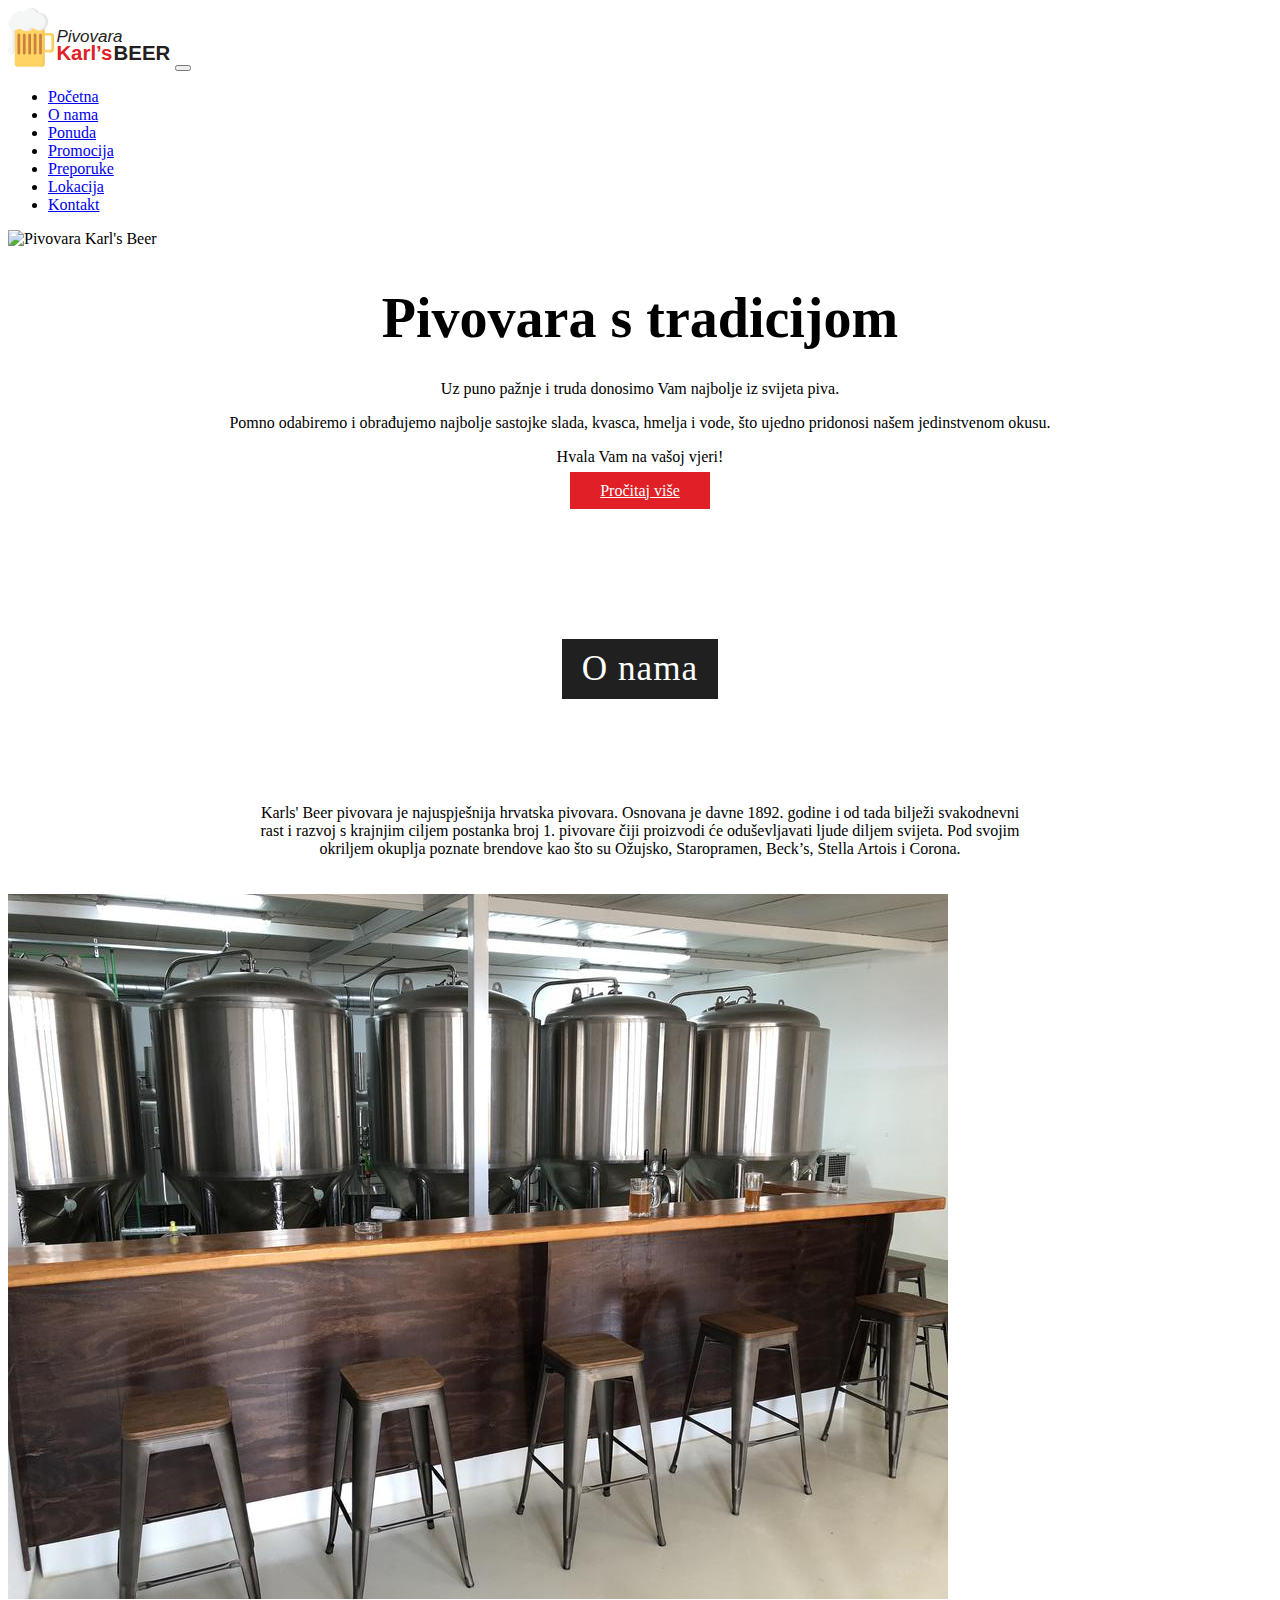
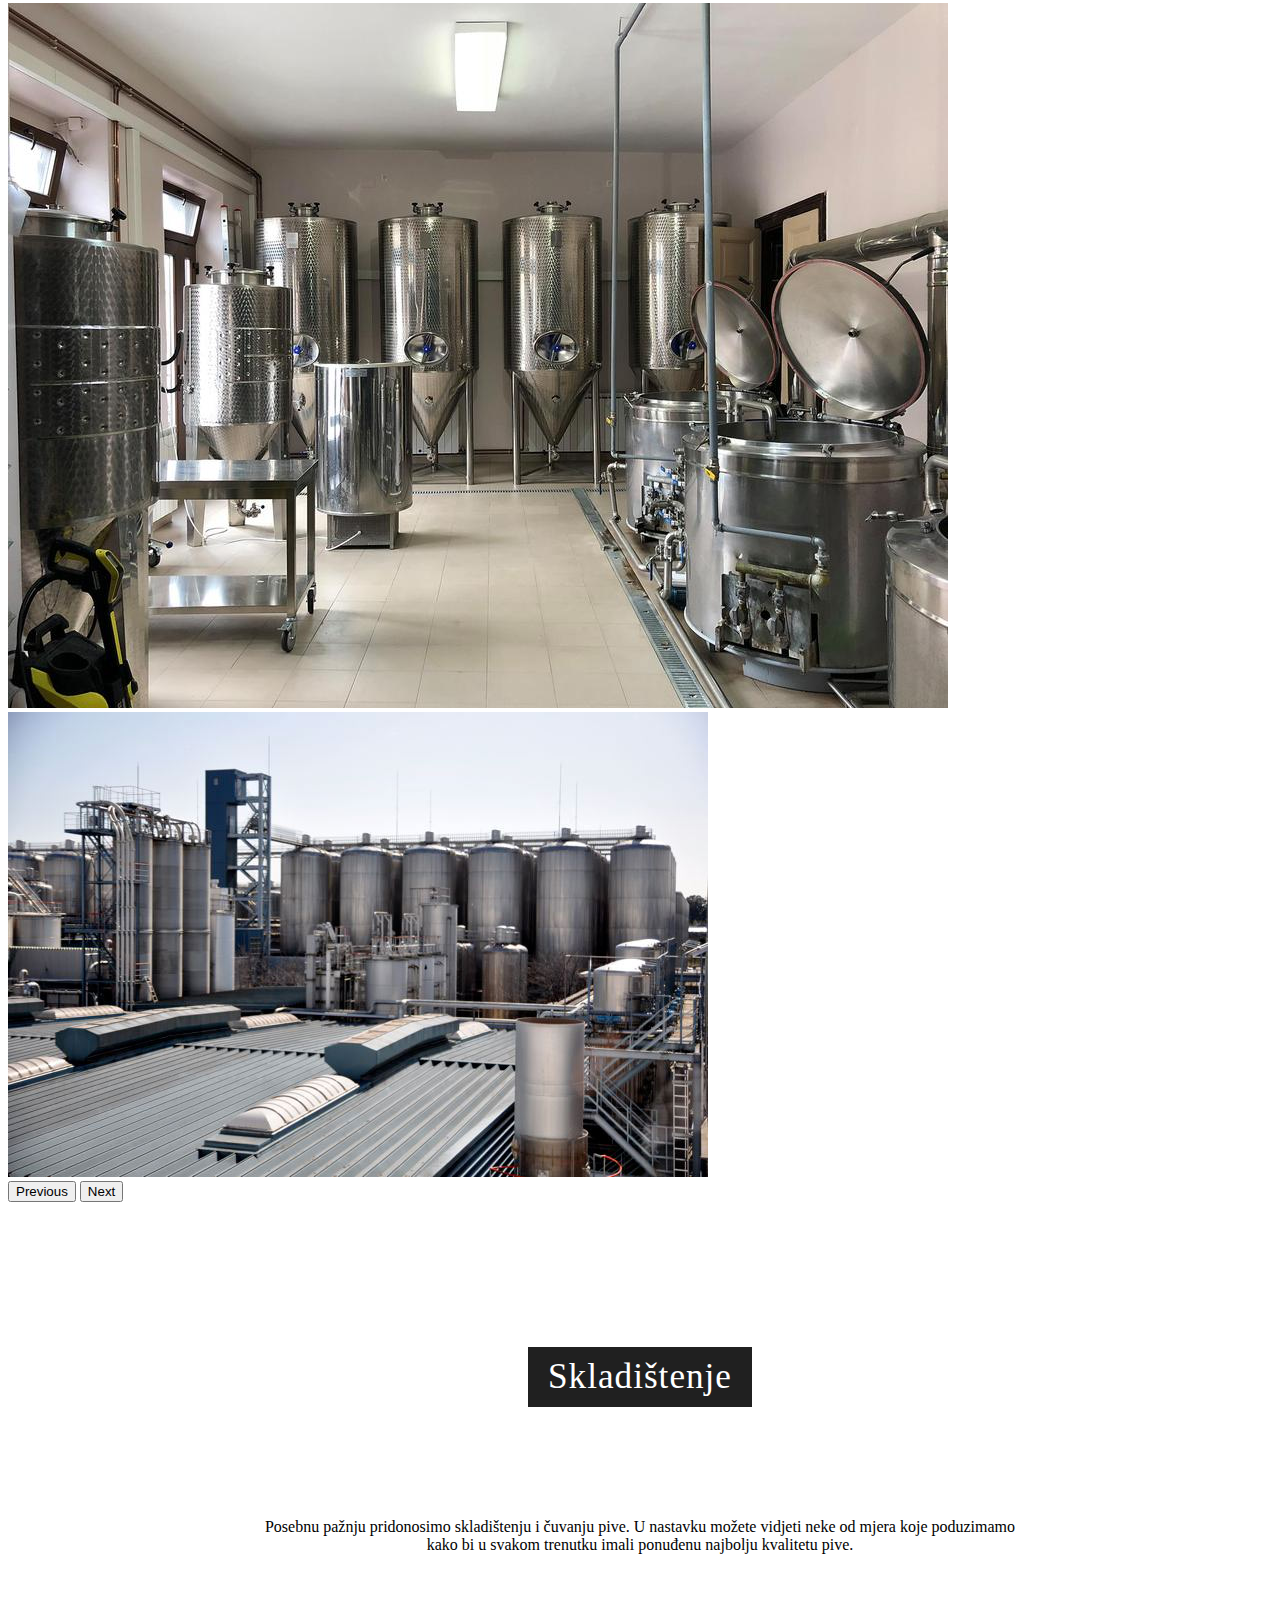
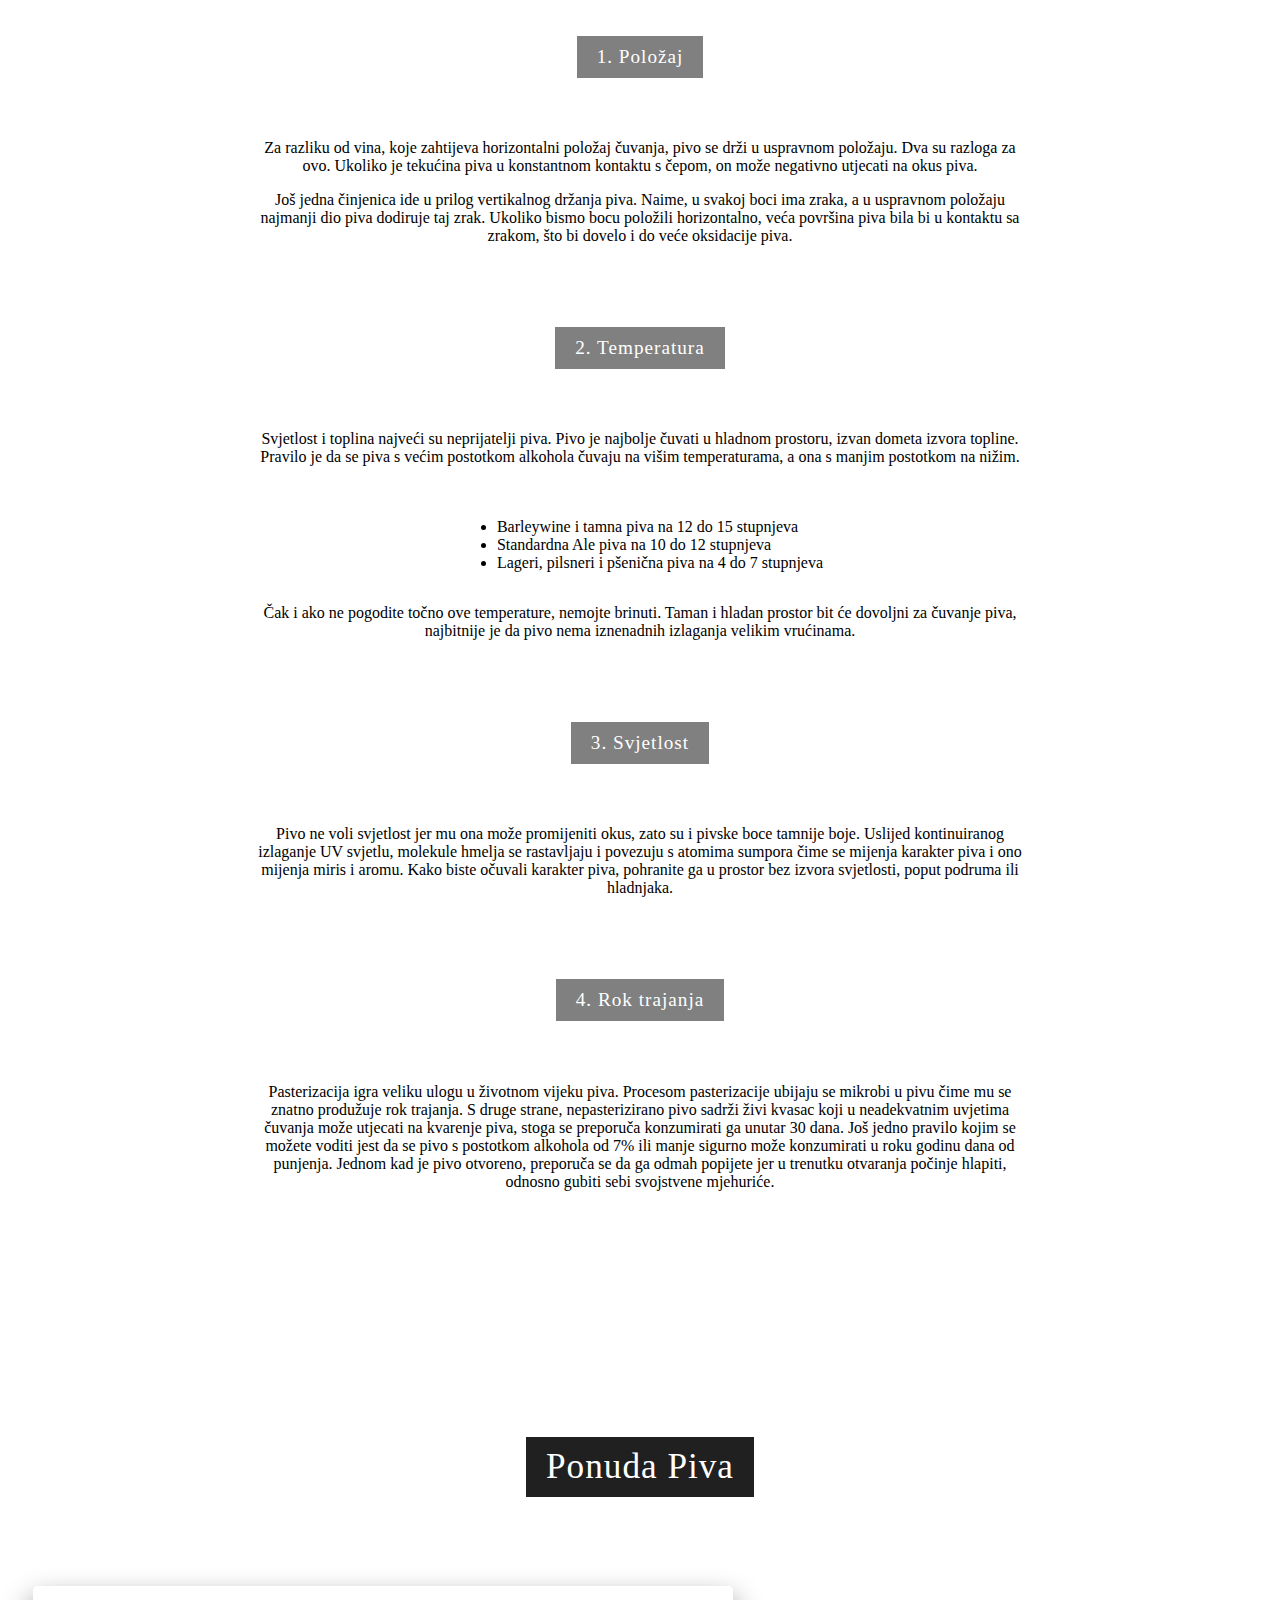
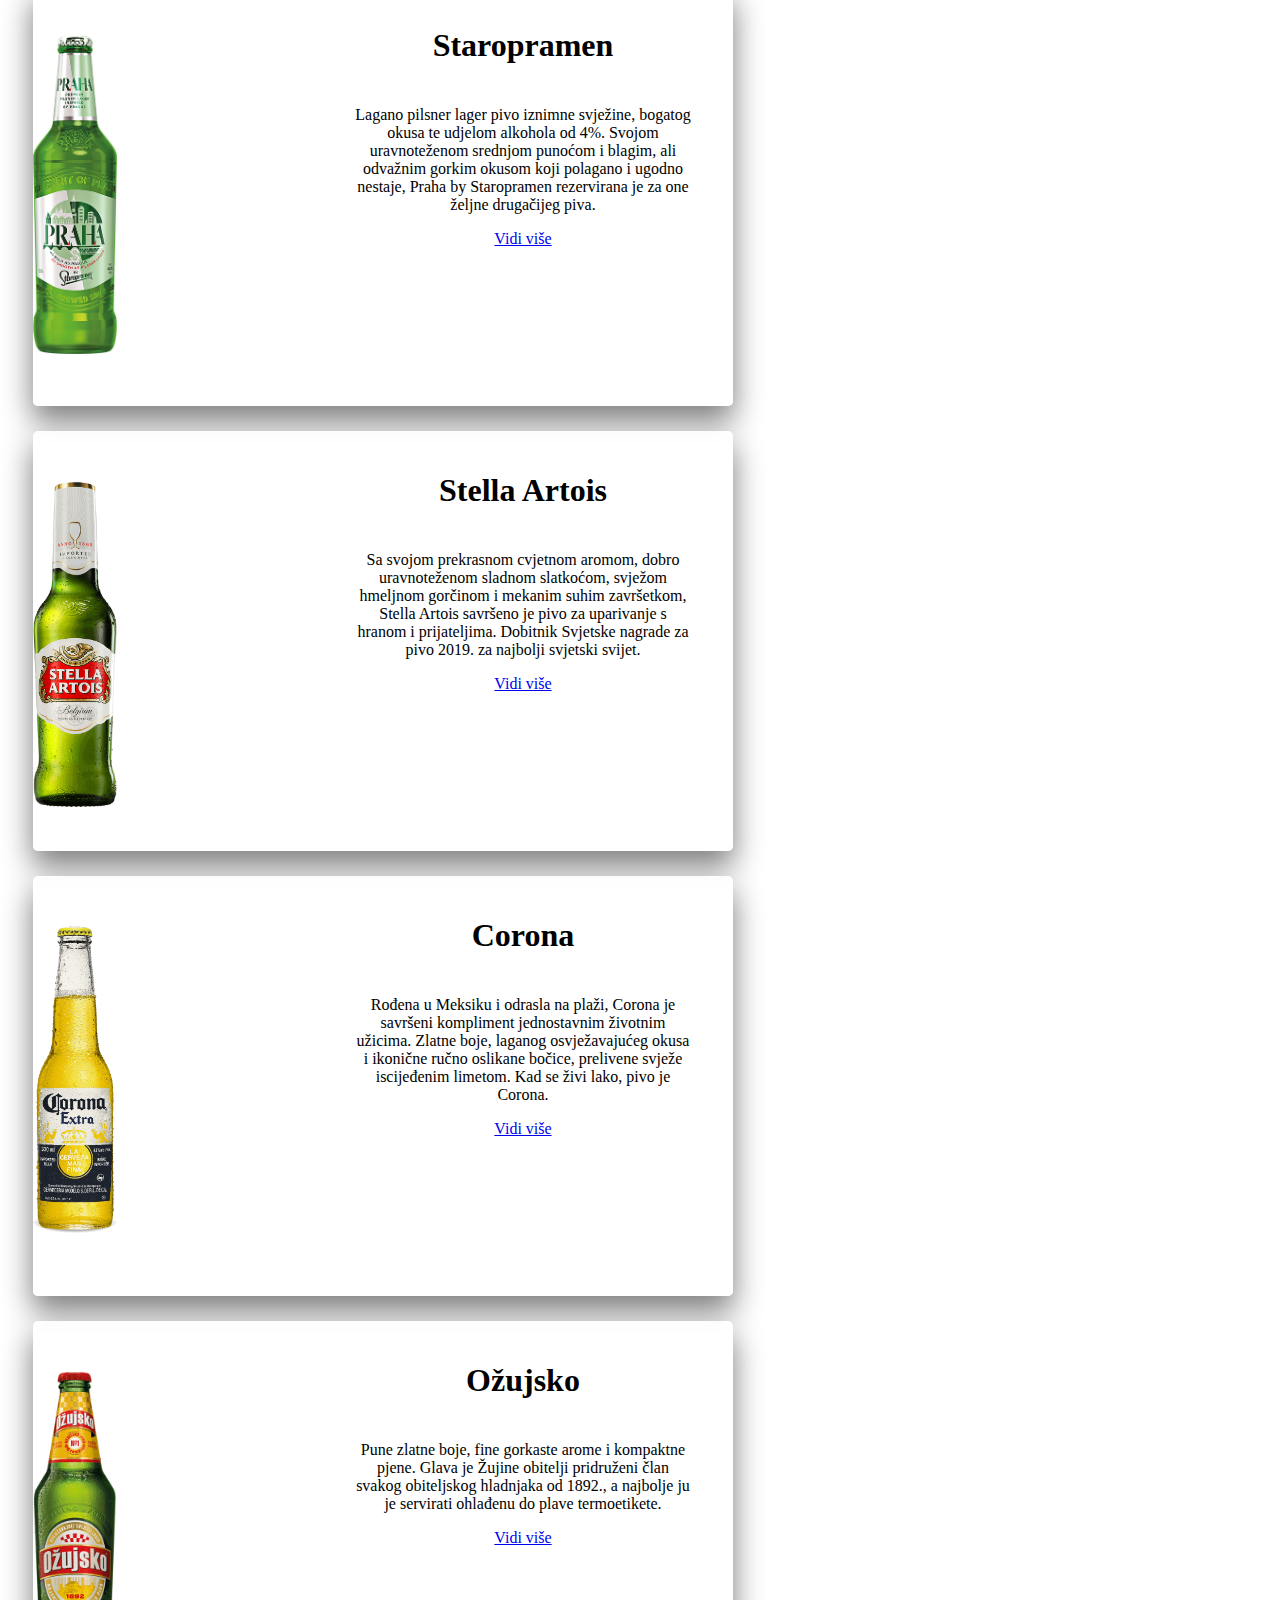
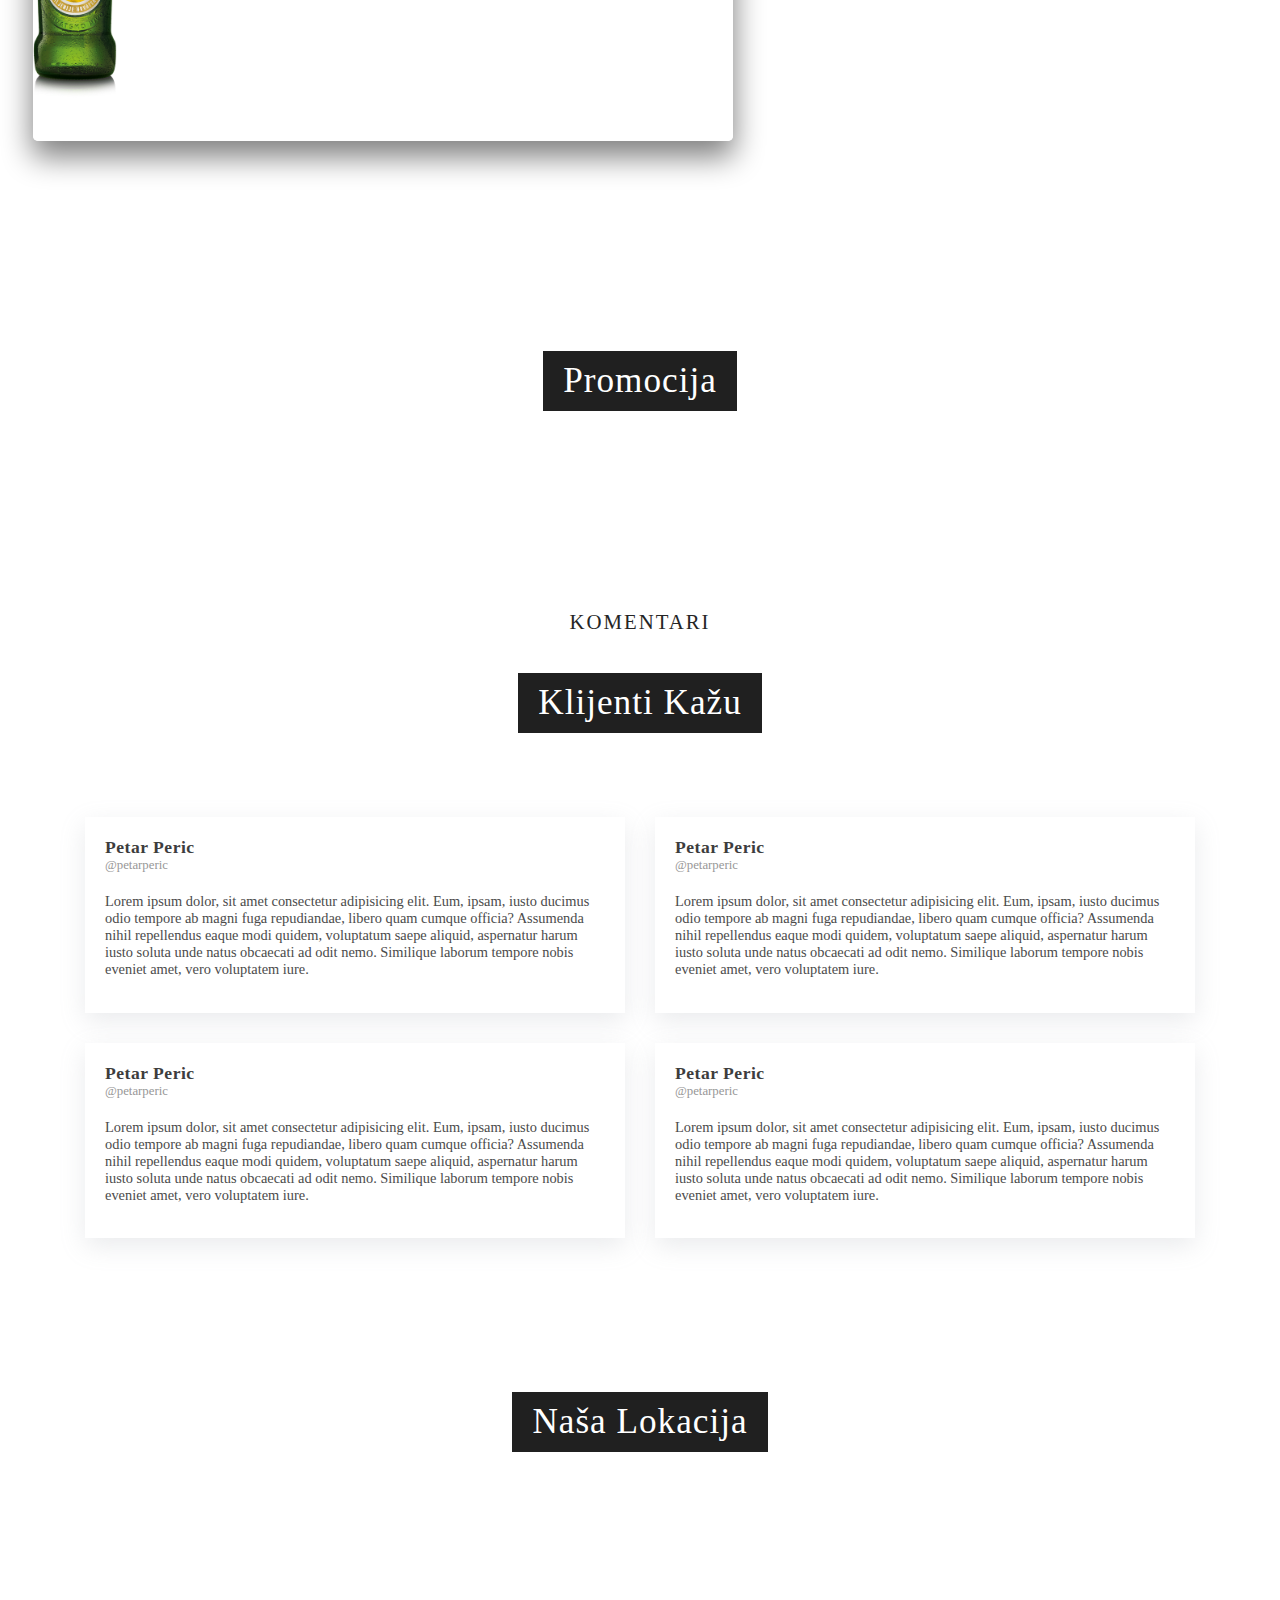
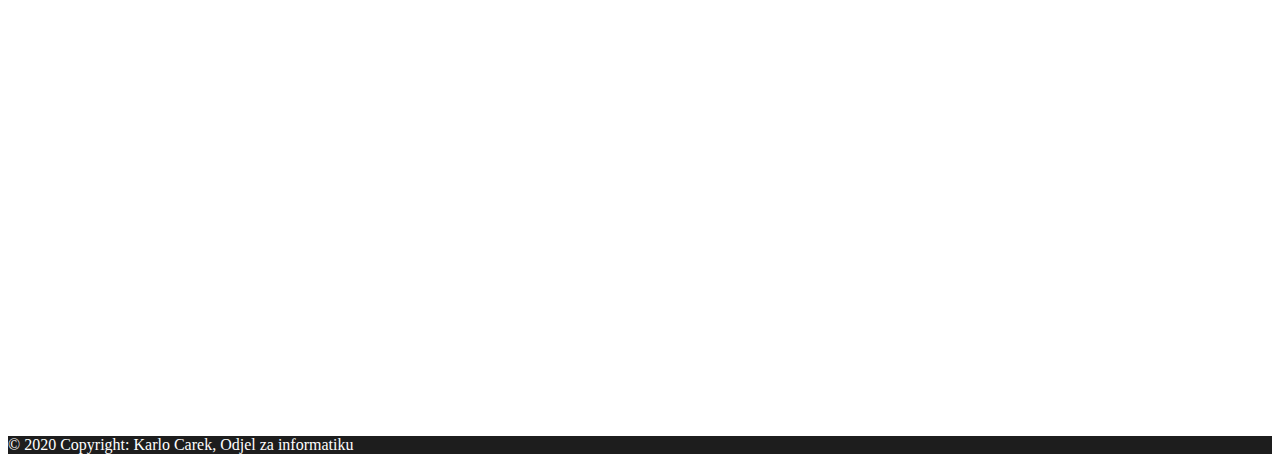
==== index.html @ e1d8498d "first commit" ====
<!DOCTYPE html>
<html lang="en">
<head>
  <meta charset="UTF-8">
  <meta http-equiv="X-UA-Compatible" content="IE=edge">
  <meta name="viewport" content="width=device-width, initial-scale=1.0">
  <title>Karl's Beer</title>
  <link rel="shortcut icon" type="image/x-icon" href="./img/pintOfBeer.ico" />
  <link href="https://cdn.jsdelivr.net/npm/bootstrap@5.0.2/dist/css/bootstrap.min.css" rel="stylesheet" integrity="sha384-EVSTQN3/azprG1Anm3QDgpJLIm9Nao0Yz1ztcQTwFspd3yD65VohhpuuCOmLASjC" crossorigin="anonymous">
  <link rel="stylesheet" href="./css/style.css">
  <link rel="stylesheet" href="https://pro.fontawesome.com/releases/v5.10.0/css/all.css" integrity="sha384-AYmEC3Yw5cVb3ZcuHtOA93w35dYTsvhLPVnYs9eStHfGJvOvKxVfELGroGkvsg+p" crossorigin="anonymous"/>
</head>
<body>
  <!-- Navigacija -->
  <nav class="navbar sticky-top navbar-expand-lg navbar-light bg-light">
    <div class="container-fluid">
      <a class="navbar-brand" href="./index.html"><img src="./img/logo.svg" alt="Logo od Pivovare Karl's Beer"></a>
      <button class="navbar-toggler" type="button" data-bs-toggle="collapse" data-bs-target="#navbarTogglerDemo02" aria-controls="navbarTogglerDemo02" aria-expanded="false" aria-label="Toggle navigation">
        <span class="navbar-toggler-icon"></span>
      </button>
      <div class="collapse navbar-collapse" id="navbarTogglerDemo02">
        <ul class="navbar-nav ms-auto mb-2 mb-lg-0">
          <li class="nav-item">
            <a class="nav-link active" aria-current="page" href="./index.html">Početna</a>
          </li>
          <li class="nav-item">
            <a class="nav-link" href="#o-nama">O nama</a>
          </li>
          <li class="nav-item">
            <a class="nav-link" href="#ponuda" tabindex="-1" aria-disabled="true">Ponuda</a>
          </li>
          <li class="nav-item">
            <a class="nav-link" href="#promocija" tabindex="-1" aria-disabled="true">Promocija</a>
          </li>
          <li class="nav-item">
            <a class="nav-link" href="#testimonials" tabindex="-1" aria-disabled="true">Preporuke</a>
          </li>
          <li class="nav-item">
            <a class="nav-link" href="#lokacija" tabindex="-1" aria-disabled="true">Lokacija</a>
          </li>
          <li class="nav-item">
            <a class="nav-link" href="./kontakt.html" tabindex="-1" aria-disabled="true">Kontakt</a>
          </li>
        </ul>
      </div>
    </div>
  </nav>

  <!-- Uvod -->
  <section id="uvod">
    <div class="img-class">
      <img src="./img/ccbkegs.png" alt="Pivovara Karl's Beer">
    </div>
    <div class="text">
      <div class="d-flex flex-column justify-content-center align-items-center">
        <div class="text-opis">
          <h1>Pivovara s tradicijom</h1>
          <p>Uz puno pažnje i truda donosimo Vam najbolje iz svijeta piva.</p>
          <p>Pomno odabiremo i obrađujemo najbolje sastojke slada, kvasca, hmelja i vode, što ujedno pridonosi našem jedinstvenom okusu.</p>
          <p>Hvala Vam na vašoj vjeri!</p>
        </div>
        <a class="btn" href="#o-nama">Pročitaj više</a>
      </div>
    </div>
  </section>

  <!-- O nama -->
  <section id="o-nama" class="container-fluid">
    <div class="heading">
      <h2>O nama</h2>
    </div>
    <div class="description">
      <p>Karls' Beer pivovara je najuspješnija hrvatska pivovara. Osnovana je davne 1892. godine i od tada bilježi svakodnevni rast i razvoj s krajnjim ciljem postanka broj 1. pivovare čiji proizvodi će oduševljavati ljude diljem svijeta. Pod svojim okriljem okuplja poznate brendove kao što su Ožujsko, Staropramen, Beck’s, Stella Artois i Corona.</p>
    </div>
  </section>
  <section class="container-fluid d-flex justify-content-center">
    <div id="carouselExampleControls" class="carousel slide" data-bs-ride="carousel">
      <div class="carousel-inner">
        <div class="carousel-item active">
          <img src="./img/slika1.jpeg" class="d-block w-100" alt="...">
        </div>
        <div class="carousel-item">
          <img src="./img/slika2.jpeg" class="d-block w-100" alt="...">
        </div>
        <div class="carousel-item">
          <img src="./img/slika3.jpg" class="d-block w-100" alt="...">
        </div>
      </div>
      <button class="carousel-control-prev" type="button" data-bs-target="#carouselExampleControls" data-bs-slide="prev">
        <span class="carousel-control-prev-icon" aria-hidden="true"></span>
        <span class="visually-hidden">Previous</span>
      </button>
      <button class="carousel-control-next" type="button" data-bs-target="#carouselExampleControls" data-bs-slide="next">
        <span class="carousel-control-next-icon" aria-hidden="true"></span>
        <span class="visually-hidden">Next</span>
      </button>
    </div>
  </section>
  <section id="o-nama" class="container-fluid">
    <div class="heading">
      <h3>Skladištenje</h3>
    </div>
    <div class="description">
      <p>Posebnu pažnju pridonosimo skladištenju i čuvanju pive. U nastavku možete vidjeti neke od mjera koje poduzimamo kako bi u svakom trenutku imali ponuđenu najbolju kvalitetu pive.</p>
    </div>
    <div class="subheading">
      <h4>1. Položaj</h4>
    </div>
    <div class="description">
      <p>Za razliku od vina, koje zahtijeva horizontalni položaj čuvanja, pivo se drži u uspravnom položaju. Dva su razloga za ovo. Ukoliko je tekućina piva u konstantnom kontaktu s čepom, on može negativno utjecati na okus piva.</p>
      <p>Još jedna činjenica ide u prilog vertikalnog držanja piva. Naime, u svakoj boci ima zraka, a u uspravnom položaju najmanji dio piva dodiruje taj zrak. Ukoliko bismo bocu položili horizontalno, veća površina piva bila bi u kontaktu sa zrakom, što bi dovelo i do veće oksidacije piva.</p>
    </div>
    <div class="subheading">
      <h4>2. Temperatura</h4>
    </div>
    <div class="description">
      <p>Svjetlost i toplina najveći su neprijatelji piva. Pivo je najbolje čuvati u hladnom prostoru, izvan dometa izvora topline. Pravilo je da se piva s većim postotkom alkohola čuvaju na višim temperaturama, a ona s manjim postotkom na nižim.</p>
    </div>
      <ul>
        <li>Barleywine i tamna piva na 12 do 15 stupnjeva</li>
        <li>Standardna Ale piva na 10 do 12 stupnjeva</li>
        <li>Lageri, pilsneri i pšenična piva na 4 do 7 stupnjeva</li>
      </ul>
      <div class="description">
        <p>Čak i ako ne pogodite točno ove temperature, nemojte brinuti. Taman i hladan prostor bit će dovoljni za čuvanje piva, najbitnije je da pivo nema iznenadnih izlaganja velikim vrućinama.</p>
      </div>
      <div class="subheading">
      <h4>3. Svjetlost</h4>
    </div>
    <div class="description">
      <p>Pivo ne voli svjetlost jer mu ona može promijeniti okus, zato su i pivske boce tamnije boje. Uslijed kontinuiranog izlaganje UV svjetlu, molekule hmelja se rastavljaju i povezuju s atomima sumpora čime se mijenja karakter piva i ono mijenja miris i aromu. Kako biste očuvali karakter piva, pohranite ga u prostor bez izvora svjetlosti, poput podruma ili hladnjaka.</p>
    </div>
    <div class="subheading">
      <h4>4. Rok trajanja</h4>
    </div>
    <div class="description">
      <p>Pasterizacija igra veliku ulogu u životnom vijeku piva. Procesom pasterizacije ubijaju se mikrobi u pivu čime mu se znatno produžuje rok trajanja. S druge strane, nepasterizirano pivo sadrži živi kvasac koji u neadekvatnim uvjetima čuvanja može utjecati na kvarenje piva, stoga se preporuča konzumirati ga unutar 30 dana. Još jedno pravilo kojim se možete voditi jest da se pivo s postotkom alkohola od 7% ili manje sigurno može konzumirati u roku godinu dana od punjenja. Jednom kad je pivo otvoreno, preporuča se da ga odmah popijete jer u trenutku otvaranja počinje hlapiti, odnosno gubiti sebi svojstvene mjehuriće.</p>
    </div>
  </section>

  <!-- Ponuda -->
  <section id="ponuda" class="container-fluid">
    <div class="heading">
      <h2>Ponuda Piva</h2>
    </div>
    <div class="d-flex flex-wrap justify-content-center">
      <div class="container">
        <div class="wrapper">
          <div class="product-image d-flex justify-content-center align-items-center">
            <img src="./img/staropramen.png" class="card-img-top" alt="...">
          </div>
          <div class="product-details d-flex justify-content-center flex-column">
            <h1>Staropramen</h1>
            <p class="information">Lagano pilsner lager pivo iznimne svježine, bogatog okusa te udjelom alkohola od 4%. Svojom uravnoteženom srednjom punoćom i blagim, ali odvažnim gorkim okusom koji polagano i ugodno nestaje, Praha by Staropramen rezervirana je za one željne drugačijeg piva.</p>
            <div class="control">
              <a class="btn btn-primary" href="https://www.staropramen.com/hr/our-beer/praha" target="_new">Vidi više</a>
            </div> 
          </div>
        </div>
      </div>	
      <div class="container">
        <div class="wrapper">
          <div class="product-image d-flex justify-content-center align-items-center">
            <img src="./img/stella.png" class="card-img-top" alt="...">
          </div>
          <div class="product-details d-flex justify-content-center flex-column">
            <h1>Stella Artois</h1>
            <p class="information">Sa svojom prekrasnom cvjetnom aromom, dobro uravnoteženom sladnom slatkoćom, svježom hmeljnom gorčinom i mekanim suhim završetkom, Stella Artois savršeno je pivo za uparivanje s hranom i prijateljima. Dobitnik Svjetske nagrade za pivo 2019. za najbolji svjetski svijet.</p>
            <div class="control">
              <a class="btn btn-primary" href="https://www.stellaartois.com/en_us/beers/stella-artois-lager.html" target="_new">Vidi više</a>
            </div> 
          </div>
        </div>
      </div>	
      <div class="container">
        <div class="wrapper">
          <div class="product-image d-flex justify-content-center align-items-center">
            <img src="./img/corona.png" class="card-img-top" alt="...">
          </div>
          <div class="product-details d-flex justify-content-center flex-column">
            <h1>Corona</h1>
            <p class="information">Rođena u Meksiku i odrasla na plaži, Corona je savršeni kompliment jednostavnim životnim užicima. Zlatne boje, laganog osvježavajućeg okusa i ikonične ručno oslikane bočice, prelivene svježe iscijeđenim limetom. Kad se živi lako, pivo je Corona.</p>
            <div class="control">
              <a class="btn btn-primary" href="https://www.corona.com/en" target="_new">Vidi više</a>
            </div> 
          </div>
        </div>
      </div>	
      <div class="container">
        <div class="wrapper">
          <div class="product-image d-flex justify-content-center align-items-center">
            <img src="./img/ozujsko.png" class="card-img-top" alt="...">
          </div>
          <div class="product-details d-flex justify-content-center flex-column">
            <h1>Ožujsko</h1>
            <p class="information">Pune zlatne boje, fine gorkaste arome i kompaktne pjene. Glava je Žujine obitelji pridruženi član svakog obiteljskog hladnjaka od 1892., a najbolje ju je servirati ohlađenu do plave termoetikete.</p>
            <div class="control">
              <a class="btn btn-primary" href="https://www.ozujsko.com/o-zuji/ozujsko-pivo/obitelj/" target="_new">Vidi više</a>
            </div> 
          </div>
        </div>
      </div>
    </div>
  </section>

  <section id="promocija">
    <div class="heading">
      <h2>Promocija</h2>
    </div>
  </section>

  <section id="testimonials">
    <div class="testimonial-heading">
      <span>Komentari</span>
      <h2>Klijenti Kažu</h2>
    </div>
    <div class="testimonial-box-container">
      <div class="testimonial-box">
        <div class="box-top">
          <div class="profile">
            <div class="name-user">
              <strong>Petar Peric</strong>
              <span>@petarperic</span>
            </div>
          </div>
          <div class="reviews">
            <i class="fas fa-star"></i>
            <i class="fas fa-star"></i>
            <i class="fas fa-star"></i>
            <i class="fas fa-star"></i>
            <i class="far fa-star"></i>
          </div>
        </div>
        <div class="client-comment">
          <p>Lorem ipsum dolor, sit amet consectetur adipisicing elit. Eum, ipsam, iusto ducimus odio tempore ab magni fuga repudiandae, libero quam cumque officia? Assumenda nihil repellendus eaque modi quidem, voluptatum saepe aliquid, aspernatur harum iusto soluta unde natus obcaecati ad odit nemo. Similique laborum tempore nobis eveniet amet, vero voluptatem iure.</p>
        </div>
      </div>
      <div class="testimonial-box">
        <div class="box-top">
          <div class="profile">
            <div class="name-user">
              <strong>Petar Peric</strong>
              <span>@petarperic</span>
            </div>
          </div>
          <div class="reviews">
            <i class="fas fa-star"></i>
            <i class="fas fa-star"></i>
            <i class="fas fa-star"></i>
            <i class="fas fa-star"></i>
            <i class="far fa-star"></i>
          </div>
        </div>
        <div class="client-comment">
          <p>Lorem ipsum dolor, sit amet consectetur adipisicing elit. Eum, ipsam, iusto ducimus odio tempore ab magni fuga repudiandae, libero quam cumque officia? Assumenda nihil repellendus eaque modi quidem, voluptatum saepe aliquid, aspernatur harum iusto soluta unde natus obcaecati ad odit nemo. Similique laborum tempore nobis eveniet amet, vero voluptatem iure.</p>
        </div>
      </div>
      <div class="testimonial-box">
        <div class="box-top">
          <div class="profile">
            <div class="name-user">
              <strong>Petar Peric</strong>
              <span>@petarperic</span>
            </div>
          </div>
          <div class="reviews">
            <i class="fas fa-star"></i>
            <i class="fas fa-star"></i>
            <i class="fas fa-star"></i>
            <i class="fas fa-star"></i>
            <i class="far fa-star"></i>
          </div>
        </div>
        <div class="client-comment">
          <p>Lorem ipsum dolor, sit amet consectetur adipisicing elit. Eum, ipsam, iusto ducimus odio tempore ab magni fuga repudiandae, libero quam cumque officia? Assumenda nihil repellendus eaque modi quidem, voluptatum saepe aliquid, aspernatur harum iusto soluta unde natus obcaecati ad odit nemo. Similique laborum tempore nobis eveniet amet, vero voluptatem iure.</p>
        </div>
      </div>
      <div class="testimonial-box">
        <div class="box-top">
          <div class="profile">
            <div class="name-user">
              <strong>Petar Peric</strong>
              <span>@petarperic</span>
            </div>
          </div>
          <div class="reviews">
            <i class="fas fa-star"></i>
            <i class="fas fa-star"></i>
            <i class="fas fa-star"></i>
            <i class="fas fa-star"></i>
            <i class="far fa-star"></i>
          </div>
        </div>
        <div class="client-comment">
          <p>Lorem ipsum dolor, sit amet consectetur adipisicing elit. Eum, ipsam, iusto ducimus odio tempore ab magni fuga repudiandae, libero quam cumque officia? Assumenda nihil repellendus eaque modi quidem, voluptatum saepe aliquid, aspernatur harum iusto soluta unde natus obcaecati ad odit nemo. Similique laborum tempore nobis eveniet amet, vero voluptatem iure.</p>
        </div>
      </div>
    </div>
    </div>
  </section>

  <!-- Lokacija -->
  <section id="lokacija" class="container-fluid">
    <div class="heading">
      <h2>Naša Lokacija</h2>
    </div>   
    <div class="row">
      <iframe src="https://www.google.com/maps/embed?pb=!1m18!1m12!1m3!1d2804.850237633451!2d14.4699966163392!3d45.33164657909976!2m3!1f0!2f0!3f0!3m2!1i1024!2i768!4f13.1!3m3!1m2!1s0x4764a1af00e353d5%3A0xd62b8a271d984a13!2sKa%C4%8Djak%2C%2051000%2C%20Rijeka!5e0!3m2!1shr!2shr!4v1624707055874!5m2!1shr!2shr" width="600" height="450" style="border:0;" allowfullscreen="" loading="lazy"></iframe>
    </div>
  </section>

  <!-- Footer -->
  <footer id="footer" class="text-center text-lg-start">
    <div class="text-center p-3" style="background-color: rgba(0, 0, 0, 0.2);">
      &#169 2020 Copyright:
      Karlo Carek, Odjel za informatiku
    </div>
  </footer>
  <script src="https://cdn.jsdelivr.net/npm/bootstrap@5.0.2/dist/js/bootstrap.bundle.min.js" integrity="sha384-MrcW6ZMFYlzcLA8Nl+NtUVF0sA7MsXsP1UyJoMp4YLEuNSfAP+JcXn/tWtIaxVXM" crossorigin="anonymous"></script>
</body>
</html>
---- css/style.css ----
html {
  scroll-behavior: smooth;
}

/* Navigacija */
.navbar-brand img {
  height: 60px;
}

/* Uvod */
.img-class img {
  width: 100%;
  height: 65vh;
}

.text {
  margin-top: 30px;
  text-align: center;
}

.text-opis h1 {
  margin-bottom: 30px;
  font-size: 3.5rem;
}

.text a {
  margin-top: 20px;
  padding: 10px 30px;
  background-color: #e01f26;
  color: #fff;
}

.text-opis {
  padding: 0 30px;
}

/* O nama */
#o-nama {
  display: flex;
  justify-content: center;
  align-items: center;
  flex-direction: column;
  width: 100%;
}

.heading {
  letter-spacing: 1px;
  margin: 100px 0 50px 0;
  padding: 10px 20px;
  display: flex;
  flex-direction: column;
  justify-content: center;
  align-items: center;
}

.heading h2, .heading h3 {
  font-size: 2.2rem;
  font-weight: 500;
  background-color: #202020;
  color: #fff;
  padding: 10px 20px;
}

.description {
  text-align: center;
  margin: 0 250px 20px 250px;
}

.carousel {
  width: 50%;
}

.carousel .carousel-item {
  height: 100%;
}

.subheading {
  letter-spacing: 1px;
  margin: 10px 0px;
  padding: 10px 20px;
  display: flex;
  flex-direction: column;
  justify-content: center;
  align-items: center;
}

.subheading h4 {
  font-size: 1.2rem;
  font-weight: 500;
  background-color: #808080;
  color: #fff;
  padding: 10px 20px;
}

/* Ponuda */
.container{
	box-shadow: 0 15px 30px 1px grey;
	background: rgba(255, 255, 255, 0.90);
	border-radius: 5px;
  width: 700px;
  height: 420px;
  margin: 25px 25px;
}

.wrapper {
  display: flex;
  justify-content: center;
  flex-wrap: wrap;
}

.product-details {
  height: 420px;
  width: 60%;
}

.product-image {
  width: 40%;
  height: 100%;
}

.product-details h1 {
  padding: 20px 0;
  text-align: center;
}

.product-details p {
  text-align: center;
  padding: 0 40px;
}

.product-details .control {
  text-align: center;
}

.product-image img {
  height: 40%;
  width: 30%;
  margin-top: 50px;
}

#ponuda h2 {
  margin-top: 100px;
}

/* Promocija */
#promocija h2 {
  margin-top: 100px;
}

/* Testimonials */
#testimonials {
  display: flex;
  justify-content: center;
  align-items: center;
  flex-direction: column;
  width: 100%;
}

.testimonial-heading {
  letter-spacing: 1px;
  margin: 100px 0 30px 0;
  padding: 10px 20px;
  display: flex;
  flex-direction: column;
  justify-content: center;
  align-items: center;
}

.testimonial-heading h2 {
  font-size: 2.2rem;
  font-weight: 500;
  background-color: #202020;
  color: #fff;
  padding: 10px 20px;
}

.testimonial-heading span {
  font-size: 1.3rem;
  color: #252525;
  margin-bottom: 10px;
  letter-spacing: 2px;
  text-transform: uppercase;
}

.testimonial-box-container {
  display: flex;
  justify-content: center;
  align-items: center;
  flex-wrap: wrap;
  width: 100%;
}

.testimonial-box {
  width: 500px;
  box-shadow: rgba(149, 157, 165, 0.2) 0px 8px 24px;
  background-color: #fff;
  padding: 20px;
  margin: 15px;
  cursor: pointer;
}

.profile {
   display: flex;
   align-items: center;
}

.name-user {
  display: flex;
  flex-direction: column;
}

.name-user strong {
  color: #3d3d3d;
  font-size: 1.1rem;
  letter-spacing: 0.5px;
}

.name-user span {
  color: #979797;
  font-size: 0.8rem;
}

.reviews {
  color: #f9d71c
}

.box-top {
  display: flex;
  justify-content: space-between;
  align-items: center;
  margin-bottom: 20px;
}

.client-comment p {
  font-size: 0.9rem;
  color: #4b4b4b;
}

.testimonial-box:hover {
  transform: translateY(-5px);
  transition: all ease 0.3s;
}

/* Lokacija */
#lokacija {
  display: flex;
  justify-content: center;
  align-items: center;
  flex-direction: column;
  width: 100%;
}

#lokacija .row {
  width: 80%;
  margin-bottom: 40px;
}

/* Kontakt */
#kontakt {
  display: flex;
  justify-content: center;
  align-items: center;
  flex-direction: column;
  width: 100%;
}
.form {
  display: flex;
  justify-content: center;
}
.form-row {
  margin-bottom: 20px;
}
/* Footer */
#footer {
  background-color: #252525;
  color: #fff;
}

@media(max-width: 1060px) {
  /* Uvod */
  .img-class img {
    height: 45vh;
  }

  .testimonial-box {
    width: 45%;
    padding: 10px;
  }

  /* Lokacija */
  #lokacija .row {
    width: 90%;
  }
}

@media(max-width: 790px) {
  .heading {
    margin: 50px 0 20px 0;
    padding: 10px 20px;
  }
  .heading h2, .heading h3 {
    font-size: 1.4rem;
    padding: 10px 20px;
  }
  .subheading {
    margin: 10px 0px;
    padding: 10px 10px;
  }
  .subheading h4 {
    font-size: 1rem;
    padding: 10px 20px;
  }

  /* Uvod */
  .img-class img {
    height: 45vh;
  }
  .text {
    margin-top: 30px;
    text-align: center;
  }
  .text-opis h1 {
    margin-bottom: 20px;
    font-size: 2.5rem;
  }
  .text a {
    margin-top: 20px;
    padding: 10px 30px;
  }
  .text-opis {
    padding: 0 15px;
  }

  /* O nama */
  .description {
    margin: 0 20px 20px 20px;
  }
  .carousel {
    width: 90%;
  }

  /* Ponuda */
  .container{
    width: 100%;
    height: 100%;
    margin: 30px 10px;
  }
  .product-details {
    height: 100%;
    width: 100%;
  }
  .product-image {
    width: 100%;
    height: 100%;
  }
  .product-details h1 {
    padding: 20px 0;
  }
  .product-details p {
    padding: 0 15px;
  }
  .product-image img {
    margin-top: 25px;
  }
  #ponuda h2 {
    margin-top: 100px;
  }
  .product-details .control {
    margin-bottom: 15px;
  }

  /* Preporuke */
  .testimonial-box {
    width: 100%;
  }
  .testimonial-heading h2 {
    font-size: 1.4rem;
  }

  /* Lokacija */
  #lokacija .row {
    width: 100%;
  }
}

@media(max-width: 390px) {
  .box-top {
    flex-wrap: wrap;
    margin-bottom: 10px;
  }

  .reviews {
    margin-top: 10px;
  }

  /* Uvod */
  .img-class img {
    height: 35vh;
  }
}
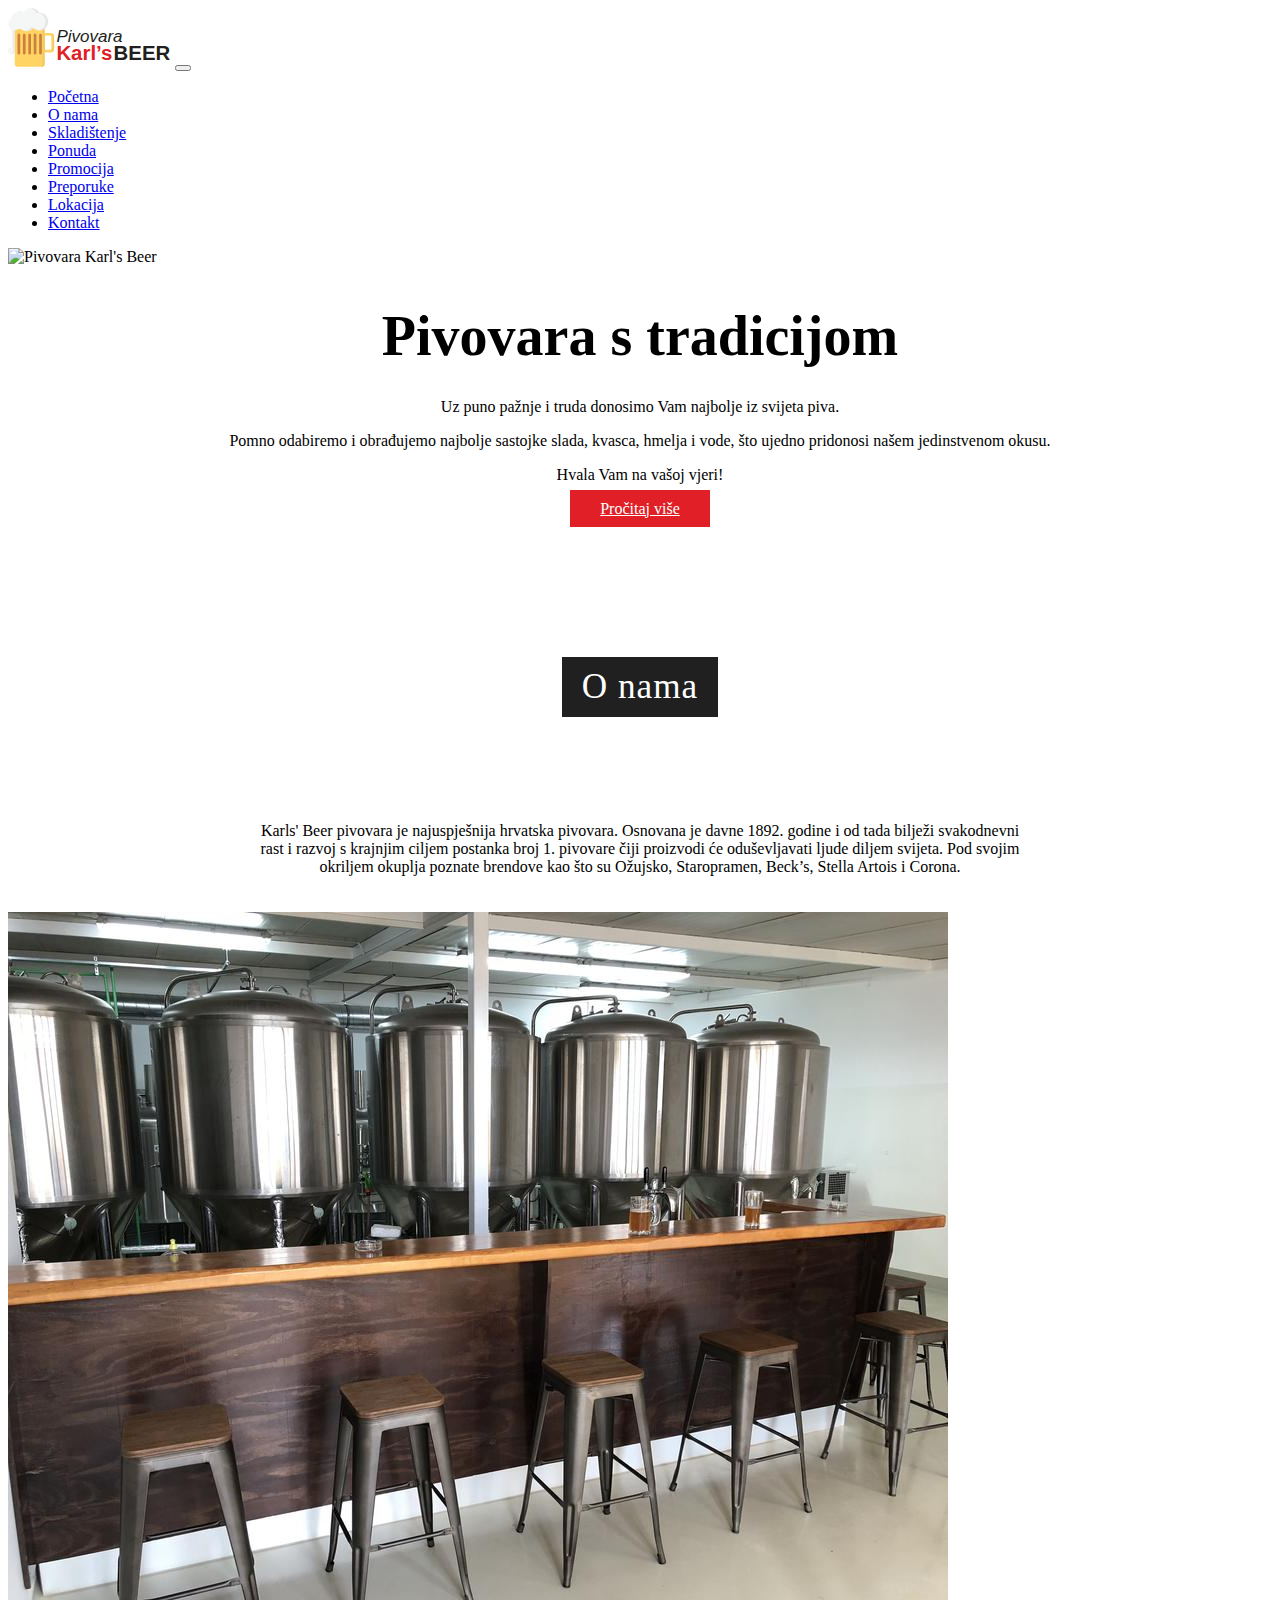
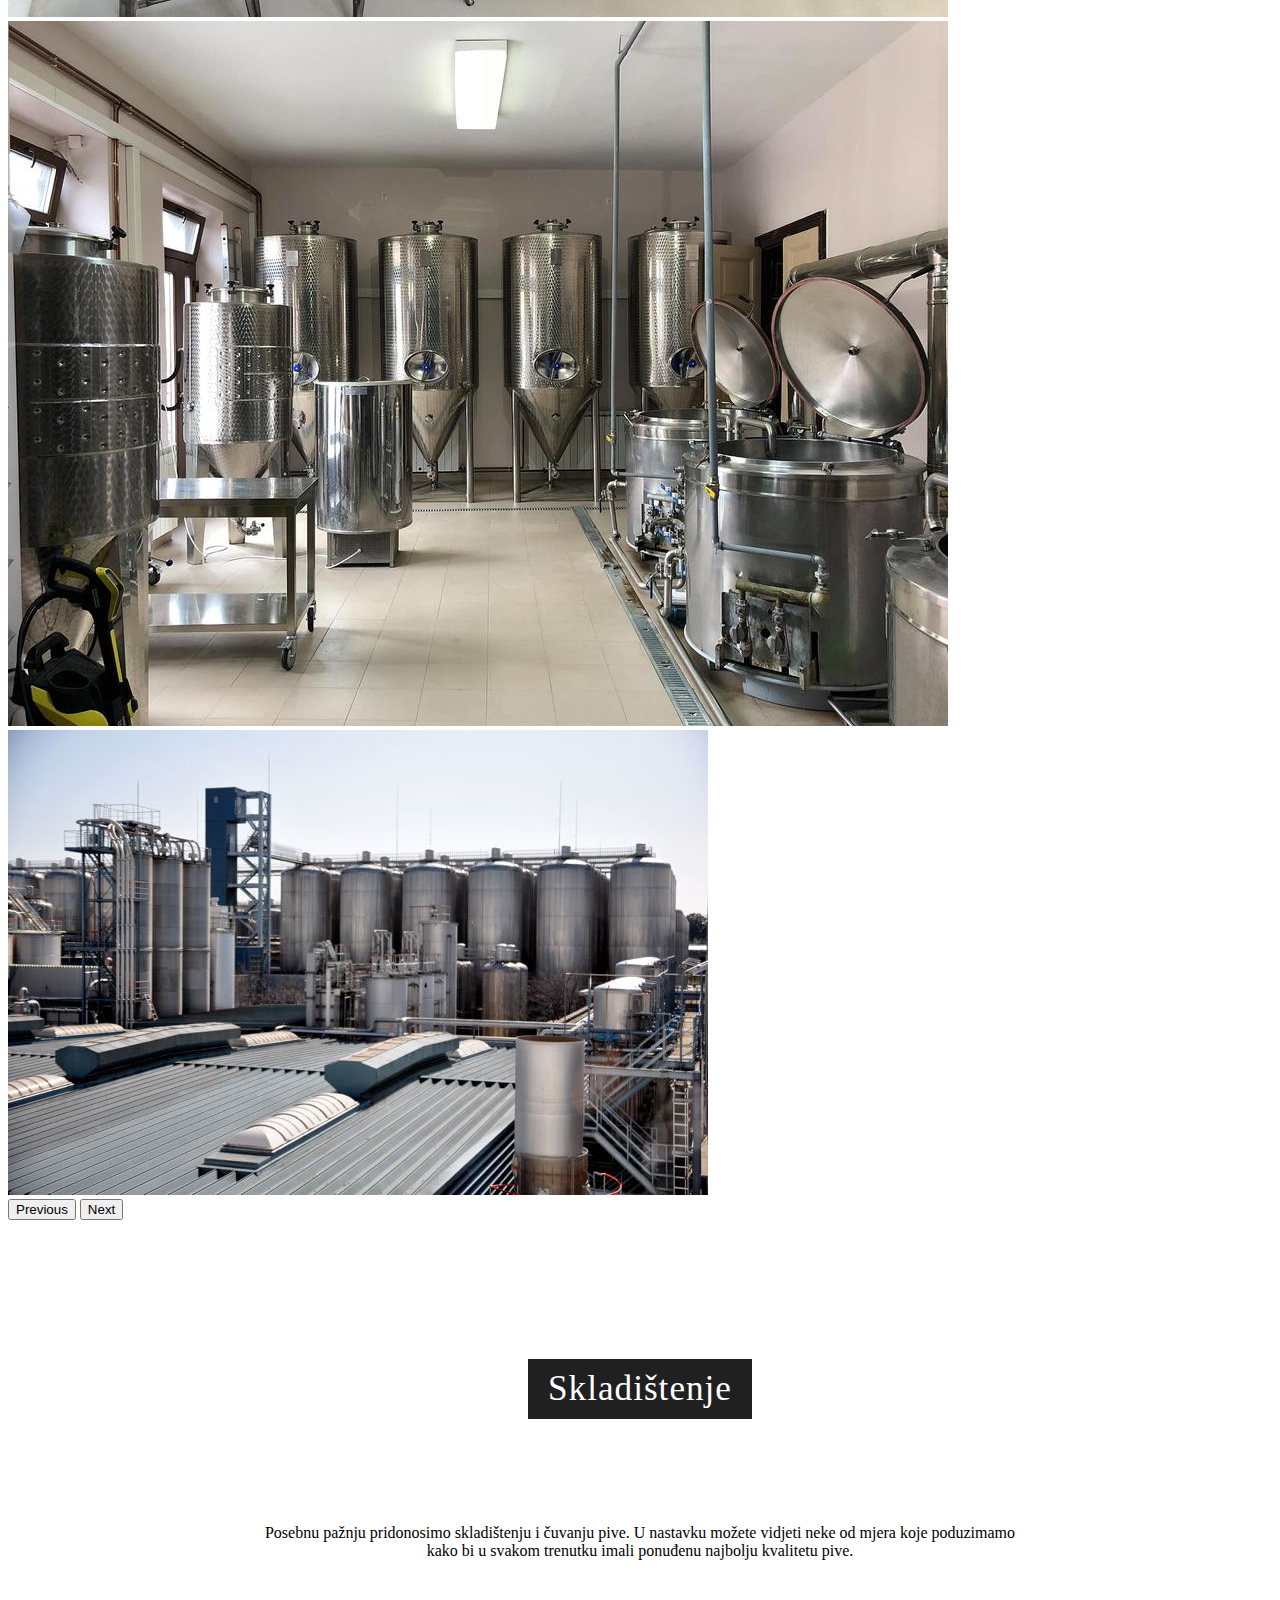
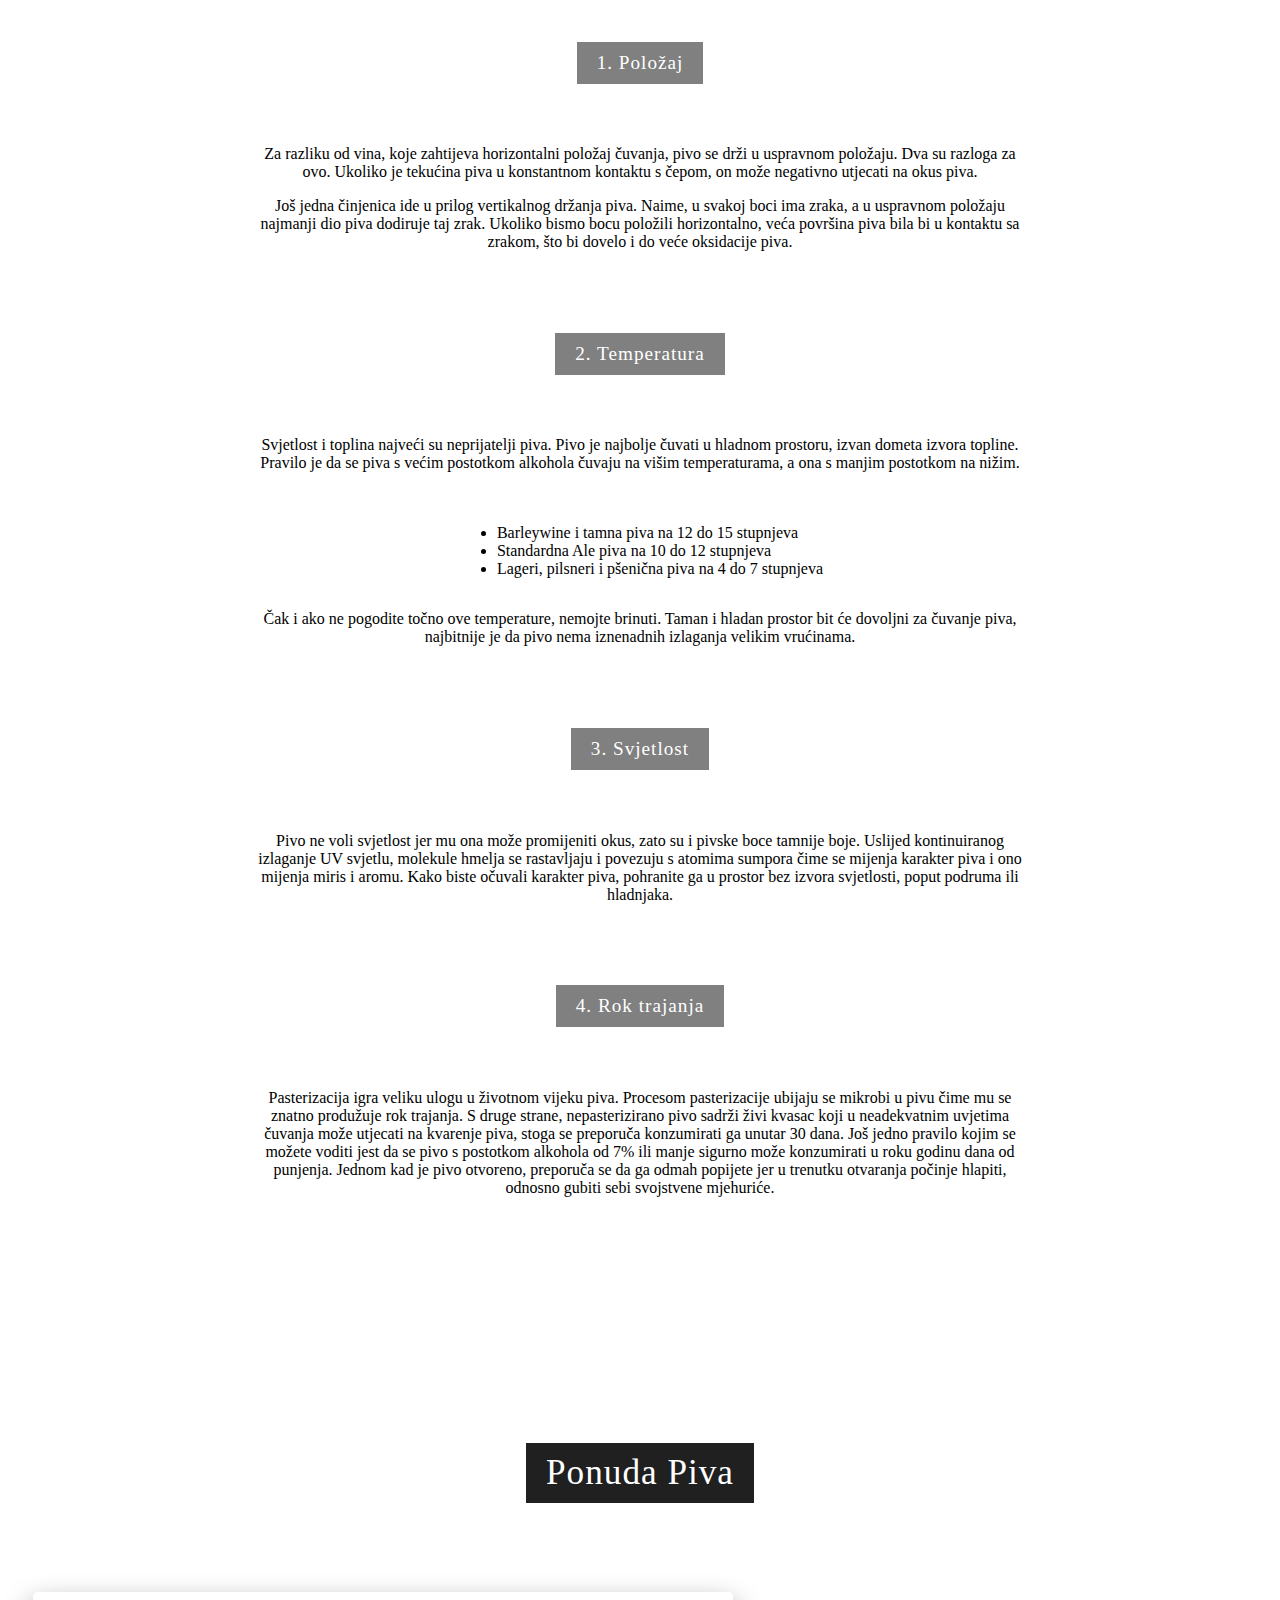
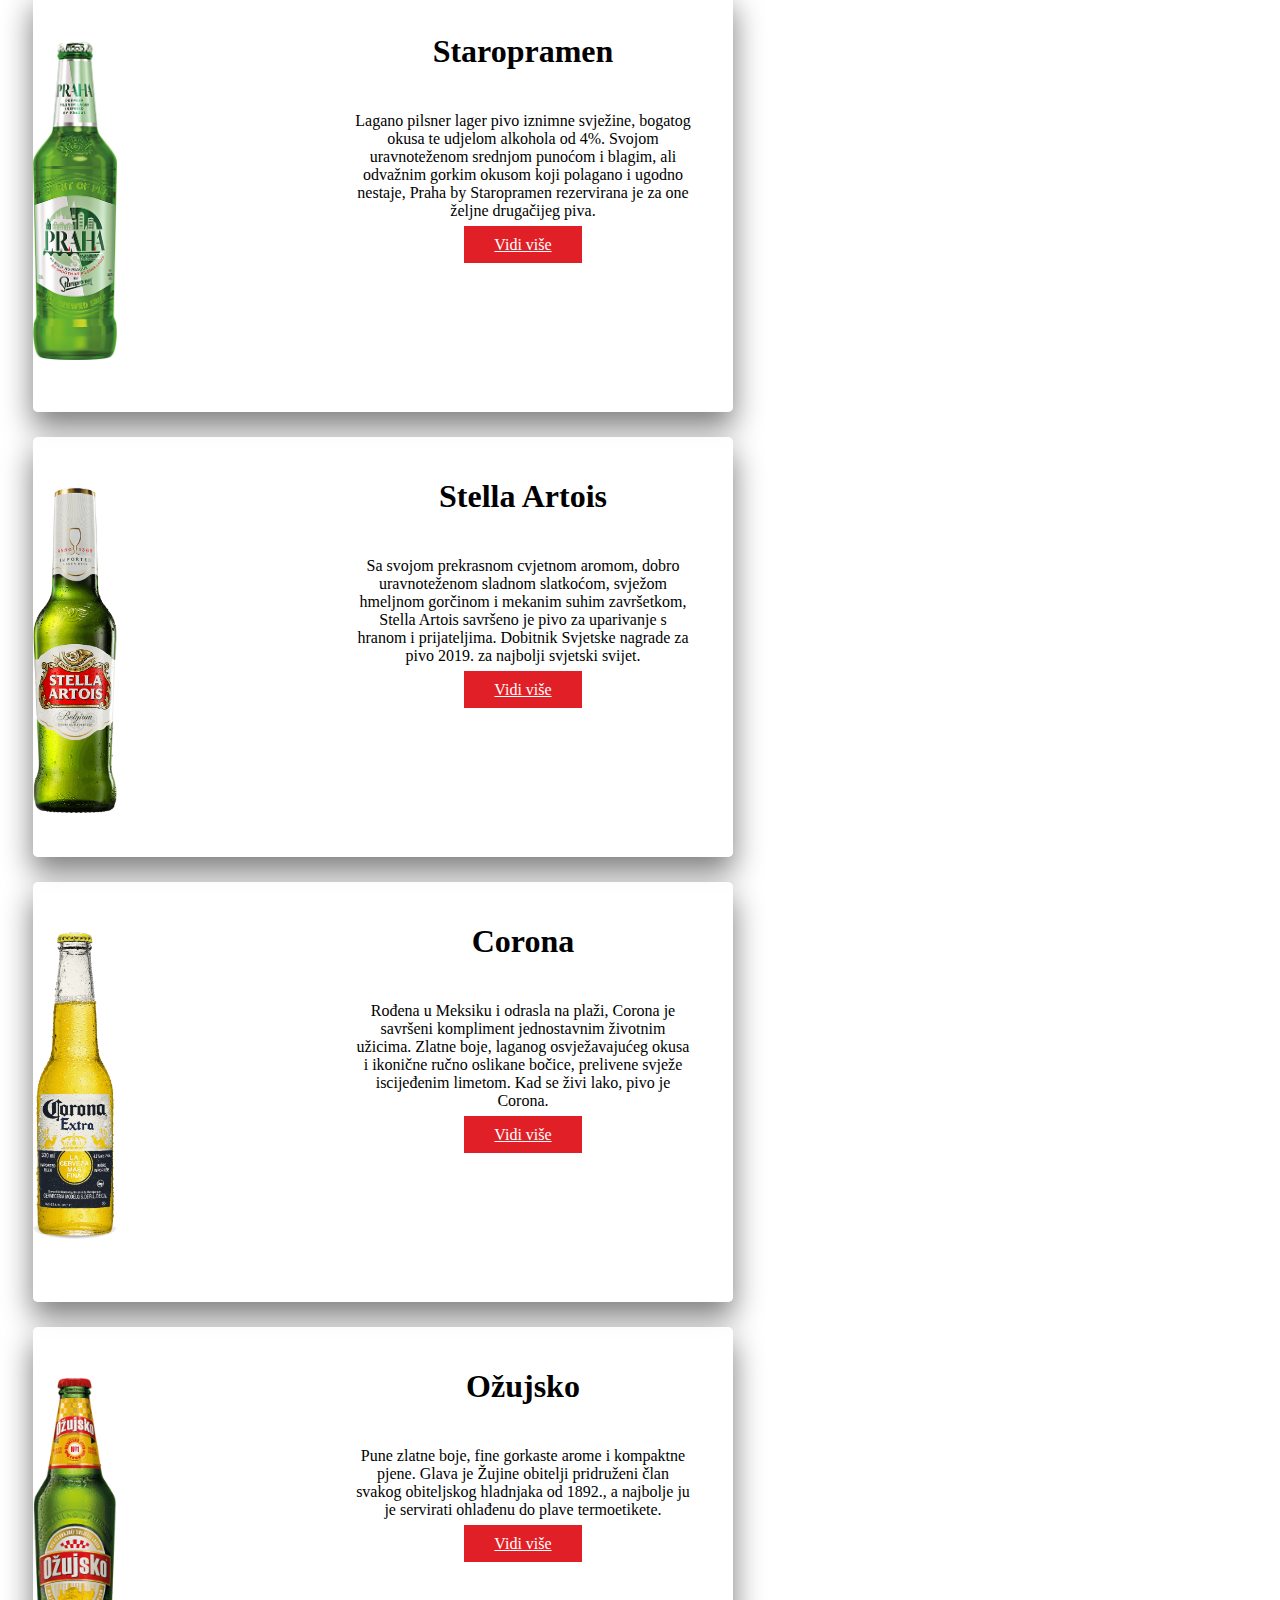
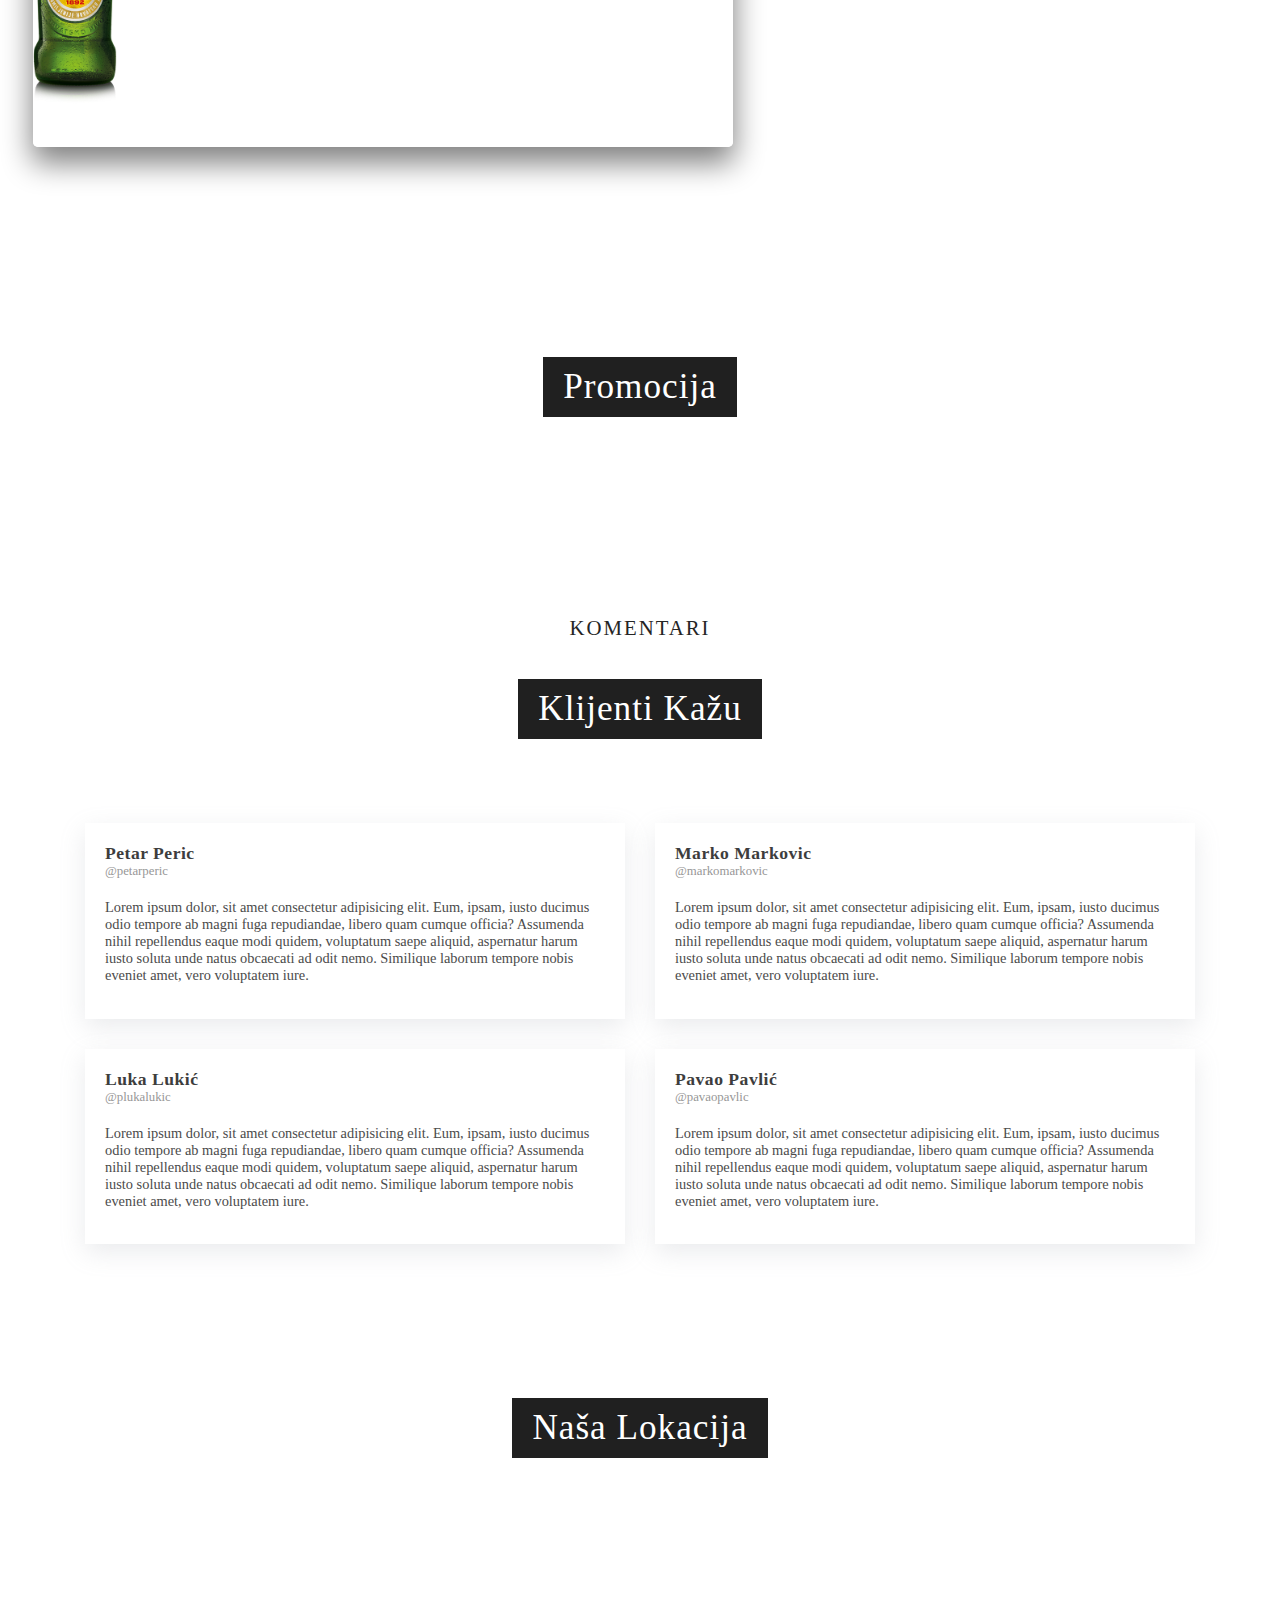
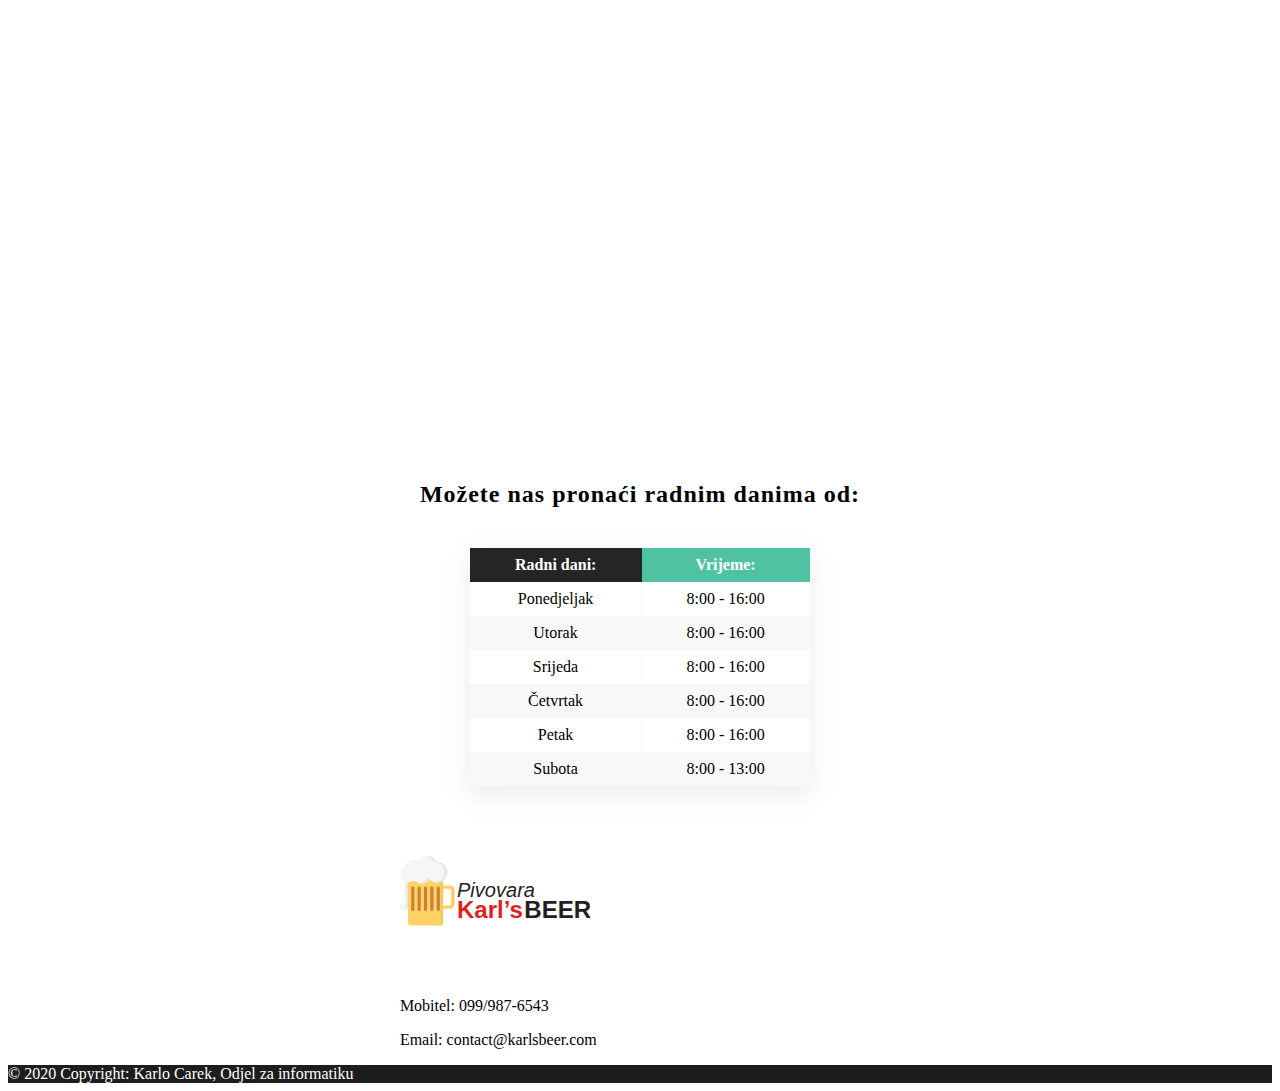
==== commit dd39c3b1: "poboljsanja na stranici" ====
--- a/index.html
+++ b/index.html
@@ -12,7 +12,7 @@
 </head>
 <body>
   <!-- Navigacija -->
-  <nav class="navbar sticky-top navbar-expand-lg navbar-light bg-light">
+  <nav class="navbar fixed-top navbar-expand-lg navbar-light bg-light">
     <div class="container-fluid">
       <a class="navbar-brand" href="./index.html"><img src="./img/logo.svg" alt="Logo od Pivovare Karl's Beer"></a>
       <button class="navbar-toggler" type="button" data-bs-toggle="collapse" data-bs-target="#navbarTogglerDemo02" aria-controls="navbarTogglerDemo02" aria-expanded="false" aria-label="Toggle navigation">
@@ -27,7 +27,10 @@
             <a class="nav-link" href="#o-nama">O nama</a>
           </li>
           <li class="nav-item">
-            <a class="nav-link" href="#ponuda" tabindex="-1" aria-disabled="true">Ponuda</a>
+            <a class="nav-link" href="#skladistenje">Skladištenje</a>
+          </li>
+          <li class="nav-item">
+            <a class="nav-link" href="#ponuda">Ponuda</a>
           </li>
           <li class="nav-item">
             <a class="nav-link" href="#promocija" tabindex="-1" aria-disabled="true">Promocija</a>
@@ -49,7 +52,7 @@
   <!-- Uvod -->
   <section id="uvod">
     <div class="img-class">
-      <img src="./img/ccbkegs.png" alt="Pivovara Karl's Beer">
+      <img src="./img/ccbkegsNova.png" alt="Pivovara Karl's Beer">
     </div>
     <div class="text">
       <div class="d-flex flex-column justify-content-center align-items-center">
@@ -59,7 +62,7 @@
           <p>Pomno odabiremo i obrađujemo najbolje sastojke slada, kvasca, hmelja i vode, što ujedno pridonosi našem jedinstvenom okusu.</p>
           <p>Hvala Vam na vašoj vjeri!</p>
         </div>
-        <a class="btn" href="#o-nama">Pročitaj više</a>
+        <a class="btn grow" href="#o-nama">Pročitaj više</a>
       </div>
     </div>
   </section>
@@ -96,9 +99,10 @@
       </button>
     </div>
   </section>
-  <section id="o-nama" class="container-fluid">
-    <div class="heading">
-      <h3>Skladištenje</h3>
+
+  <section id="skladistenje" class="container-fluid">
+    <div class="heading">
+      <h2>Skladištenje</h2>
     </div>
     <div class="description">
       <p>Posebnu pažnju pridonosimo skladištenju i čuvanju pive. U nastavku možete vidjeti neke od mjera koje poduzimamo kako bi u svakom trenutku imali ponuđenu najbolju kvalitetu pive.</p>
@@ -152,8 +156,8 @@
           <div class="product-details d-flex justify-content-center flex-column">
             <h1>Staropramen</h1>
             <p class="information">Lagano pilsner lager pivo iznimne svježine, bogatog okusa te udjelom alkohola od 4%. Svojom uravnoteženom srednjom punoćom i blagim, ali odvažnim gorkim okusom koji polagano i ugodno nestaje, Praha by Staropramen rezervirana je za one željne drugačijeg piva.</p>
-            <div class="control">
-              <a class="btn btn-primary" href="https://www.staropramen.com/hr/our-beer/praha" target="_new">Vidi više</a>
+            <div class="control link">
+              <a class="btn grow" href="https://www.staropramen.com/hr/our-beer/praha" target="_new">Vidi više</a>
             </div> 
           </div>
         </div>
@@ -166,8 +170,8 @@
           <div class="product-details d-flex justify-content-center flex-column">
             <h1>Stella Artois</h1>
             <p class="information">Sa svojom prekrasnom cvjetnom aromom, dobro uravnoteženom sladnom slatkoćom, svježom hmeljnom gorčinom i mekanim suhim završetkom, Stella Artois savršeno je pivo za uparivanje s hranom i prijateljima. Dobitnik Svjetske nagrade za pivo 2019. za najbolji svjetski svijet.</p>
-            <div class="control">
-              <a class="btn btn-primary" href="https://www.stellaartois.com/en_us/beers/stella-artois-lager.html" target="_new">Vidi više</a>
+            <div class="control link">
+              <a class="btn grow" href="https://www.stellaartois.com/en_us/beers/stella-artois-lager.html" target="_new">Vidi više</a>
             </div> 
           </div>
         </div>
@@ -180,8 +184,8 @@
           <div class="product-details d-flex justify-content-center flex-column">
             <h1>Corona</h1>
             <p class="information">Rođena u Meksiku i odrasla na plaži, Corona je savršeni kompliment jednostavnim životnim užicima. Zlatne boje, laganog osvježavajućeg okusa i ikonične ručno oslikane bočice, prelivene svježe iscijeđenim limetom. Kad se živi lako, pivo je Corona.</p>
-            <div class="control">
-              <a class="btn btn-primary" href="https://www.corona.com/en" target="_new">Vidi više</a>
+            <div class="control link">
+              <a class="btn grow" href="https://www.corona.com/en" target="_new">Vidi više</a>
             </div> 
           </div>
         </div>
@@ -194,8 +198,8 @@
           <div class="product-details d-flex justify-content-center flex-column">
             <h1>Ožujsko</h1>
             <p class="information">Pune zlatne boje, fine gorkaste arome i kompaktne pjene. Glava je Žujine obitelji pridruženi član svakog obiteljskog hladnjaka od 1892., a najbolje ju je servirati ohlađenu do plave termoetikete.</p>
-            <div class="control">
-              <a class="btn btn-primary" href="https://www.ozujsko.com/o-zuji/ozujsko-pivo/obitelj/" target="_new">Vidi više</a>
+            <div class="control link">
+              <a class="btn grow" href="https://www.ozujsko.com/o-zuji/ozujsko-pivo/obitelj/" target="_new">Vidi više</a>
             </div> 
           </div>
         </div>
@@ -228,7 +232,7 @@
             <i class="fas fa-star"></i>
             <i class="fas fa-star"></i>
             <i class="fas fa-star"></i>
-            <i class="far fa-star"></i>
+            <i class="fas fa-star"></i>
           </div>
         </div>
         <div class="client-comment">
@@ -239,8 +243,8 @@
         <div class="box-top">
           <div class="profile">
             <div class="name-user">
-              <strong>Petar Peric</strong>
-              <span>@petarperic</span>
+              <strong>Marko Markovic</strong>
+              <span>@markomarkovic</span>
             </div>
           </div>
           <div class="reviews">
@@ -259,8 +263,8 @@
         <div class="box-top">
           <div class="profile">
             <div class="name-user">
-              <strong>Petar Peric</strong>
-              <span>@petarperic</span>
+              <strong>Luka Lukić</strong>
+              <span>@plukalukic</span>
             </div>
           </div>
           <div class="reviews">
@@ -268,7 +272,7 @@
             <i class="fas fa-star"></i>
             <i class="fas fa-star"></i>
             <i class="fas fa-star"></i>
-            <i class="far fa-star"></i>
+            <i class="fas fa-star"></i>
           </div>
         </div>
         <div class="client-comment">
@@ -279,15 +283,15 @@
         <div class="box-top">
           <div class="profile">
             <div class="name-user">
-              <strong>Petar Peric</strong>
-              <span>@petarperic</span>
+              <strong>Pavao Pavlić</strong>
+              <span>@pavaopavlic</span>
             </div>
           </div>
           <div class="reviews">
             <i class="fas fa-star"></i>
             <i class="fas fa-star"></i>
             <i class="fas fa-star"></i>
-            <i class="fas fa-star"></i>
+            <i class="far fa-star"></i>
             <i class="far fa-star"></i>
           </div>
         </div>
@@ -306,6 +310,54 @@
     </div>   
     <div class="row">
       <iframe src="https://www.google.com/maps/embed?pb=!1m18!1m12!1m3!1d2804.850237633451!2d14.4699966163392!3d45.33164657909976!2m3!1f0!2f0!3f0!3m2!1i1024!2i768!4f13.1!3m3!1m2!1s0x4764a1af00e353d5%3A0xd62b8a271d984a13!2sKa%C4%8Djak%2C%2051000%2C%20Rijeka!5e0!3m2!1shr!2shr!4v1624707055874!5m2!1shr!2shr" width="600" height="450" style="border:0;" allowfullscreen="" loading="lazy"></iframe>
+    </div>
+    <div class="text-center d-flex flex-row justify-content-center">
+      <div>
+        <div class="subheading">
+          <h2>Možete nas pronaći radnim danima od:</h2>
+        </div>
+        <div class="table-wrapper">
+          <table class="table">
+            <thead>
+              <tr>
+                <th>Radni dani:</th>
+                <th>Vrijeme:</th>
+              </tr>
+            </thead>
+            <tbody>
+              <tr>
+                <td>Ponedjeljak</td>
+                <td>8:00 - 16:00</td>
+              </tr>
+              <tr>
+                <td>Utorak</td>
+                <td>8:00 - 16:00</td>
+              </tr>
+              <tr>
+                <td>Srijeda</td>
+                <td>8:00 - 16:00</td>
+              </tr>
+              <tr>
+                <td>Četvrtak</td>
+                <td>8:00 - 16:00</td>
+              </tr>
+              <tr>
+                <td>Petak</td>
+                <td>8:00 - 16:00</td>
+              </tr>
+              <tr>
+                <td>Subota</td>
+                <td>8:00 - 13:00</td>
+              </tr>
+            </tbody>
+          </table>
+        </div>
+        <div>
+            <img class="footer-slika" src="./img/logo.svg" alt="Karl'sBeer logo">
+            <p>Mobitel: 099/987-6543</p>
+            <p>Email: contact@karlsbeer.com</p>
+        </div>
+      </div>
     </div>
   </section>
 
--- a/css/style.css
+++ b/css/style.css
@@ -1,6 +1,9 @@
 html {
   scroll-behavior: smooth;
 }
+
+.grow { transition: all .2s ease-in-out; }
+.grow:hover { transform: scale(1.1); color: #fff}
 
 /* Navigacija */
 .navbar-brand img {
@@ -10,7 +13,7 @@
 /* Uvod */
 .img-class img {
   width: 100%;
-  height: 65vh;
+  height: 70vh;
 }
 
 .text {
@@ -30,6 +33,12 @@
   color: #fff;
 }
 
+.link a {
+  padding: 10px 30px;
+  background-color: #e01f26;
+  color: #fff;
+}
+
 .text-opis {
   padding: 0 30px;
 }
@@ -90,6 +99,15 @@
   background-color: #808080;
   color: #fff;
   padding: 10px 20px;
+}
+
+/* Skladistenje */
+#skladistenje {
+  display: flex;
+  justify-content: center;
+  align-items: center;
+  flex-direction: column;
+  width: 100%;
 }
 
 /* Ponuda */
@@ -255,6 +273,53 @@
   margin-bottom: 40px;
 }
 
+.footer-slika {
+  width: 40%;
+  margin-bottom: 50px;
+}
+
+.table-wrapper {
+  margin: 10px 70px 70px;
+  box-shadow: rgba(149, 157, 165, 0.2) 0px 8px 24px;;
+}
+
+.table {
+  font-size: 1rem;
+  font-weight: normal;
+  border: none;
+  border-collapse: collapse;
+  width: 100%;
+  max-width: 100%;
+  white-space: nowrap;
+  background-color: white;
+}
+
+.table td, .table th {
+  text-align: center;
+  padding: 8px;
+}
+
+.table td {
+  border-right: 1px solid #f8f8f8;
+  font-size: 1rem;
+  border-bottom: none;
+}
+
+.table thead th {
+  color: #ffffff;
+  background: #4FC3A1;
+}
+
+
+.table thead th:nth-child(odd) {
+  color: #ffffff;
+  background: #252525;
+}
+
+.table tr:nth-child(even) {
+  background: #F8F8F8;
+}
+
 /* Kontakt */
 #kontakt {
   display: flex;
@@ -276,7 +341,15 @@
   color: #fff;
 }
 
+
+
 @media(max-width: 1060px) {
+  #ponuda h2 {
+    margin-top: 30px;
+  }
+  #promocija h2 {
+    margin-top: 30px;
+  }
   /* Uvod */
   .img-class img {
     height: 45vh;
@@ -295,7 +368,7 @@
 
 @media(max-width: 790px) {
   .heading {
-    margin: 50px 0 20px 0;
+    margin: 30px 0 20px 0;
     padding: 10px 20px;
   }
   .heading h2, .heading h3 {
@@ -309,6 +382,12 @@
   .subheading h4 {
     font-size: 1rem;
     padding: 10px 20px;
+  }
+  #ponuda h2 {
+    margin-top: 30px;
+  }
+  #promocija h2 {
+    margin-top: 30px;
   }
 
   /* Uvod */
@@ -381,9 +460,24 @@
   #lokacija .row {
     width: 100%;
   }
+  .table-wrapper {
+    margin: 0 10px;
+  }
+  .footer-slika {
+    width: 70%;
+    margin-bottom: 0;
+    margin-top: 20px;
+  }
 }
 
 @media(max-width: 390px) {
+  #ponuda h2 {
+    margin-top: 30px;
+  }
+  #promocija h2 {
+    margin-top: 30px;
+  }
+
   .box-top {
     flex-wrap: wrap;
     margin-bottom: 10px;
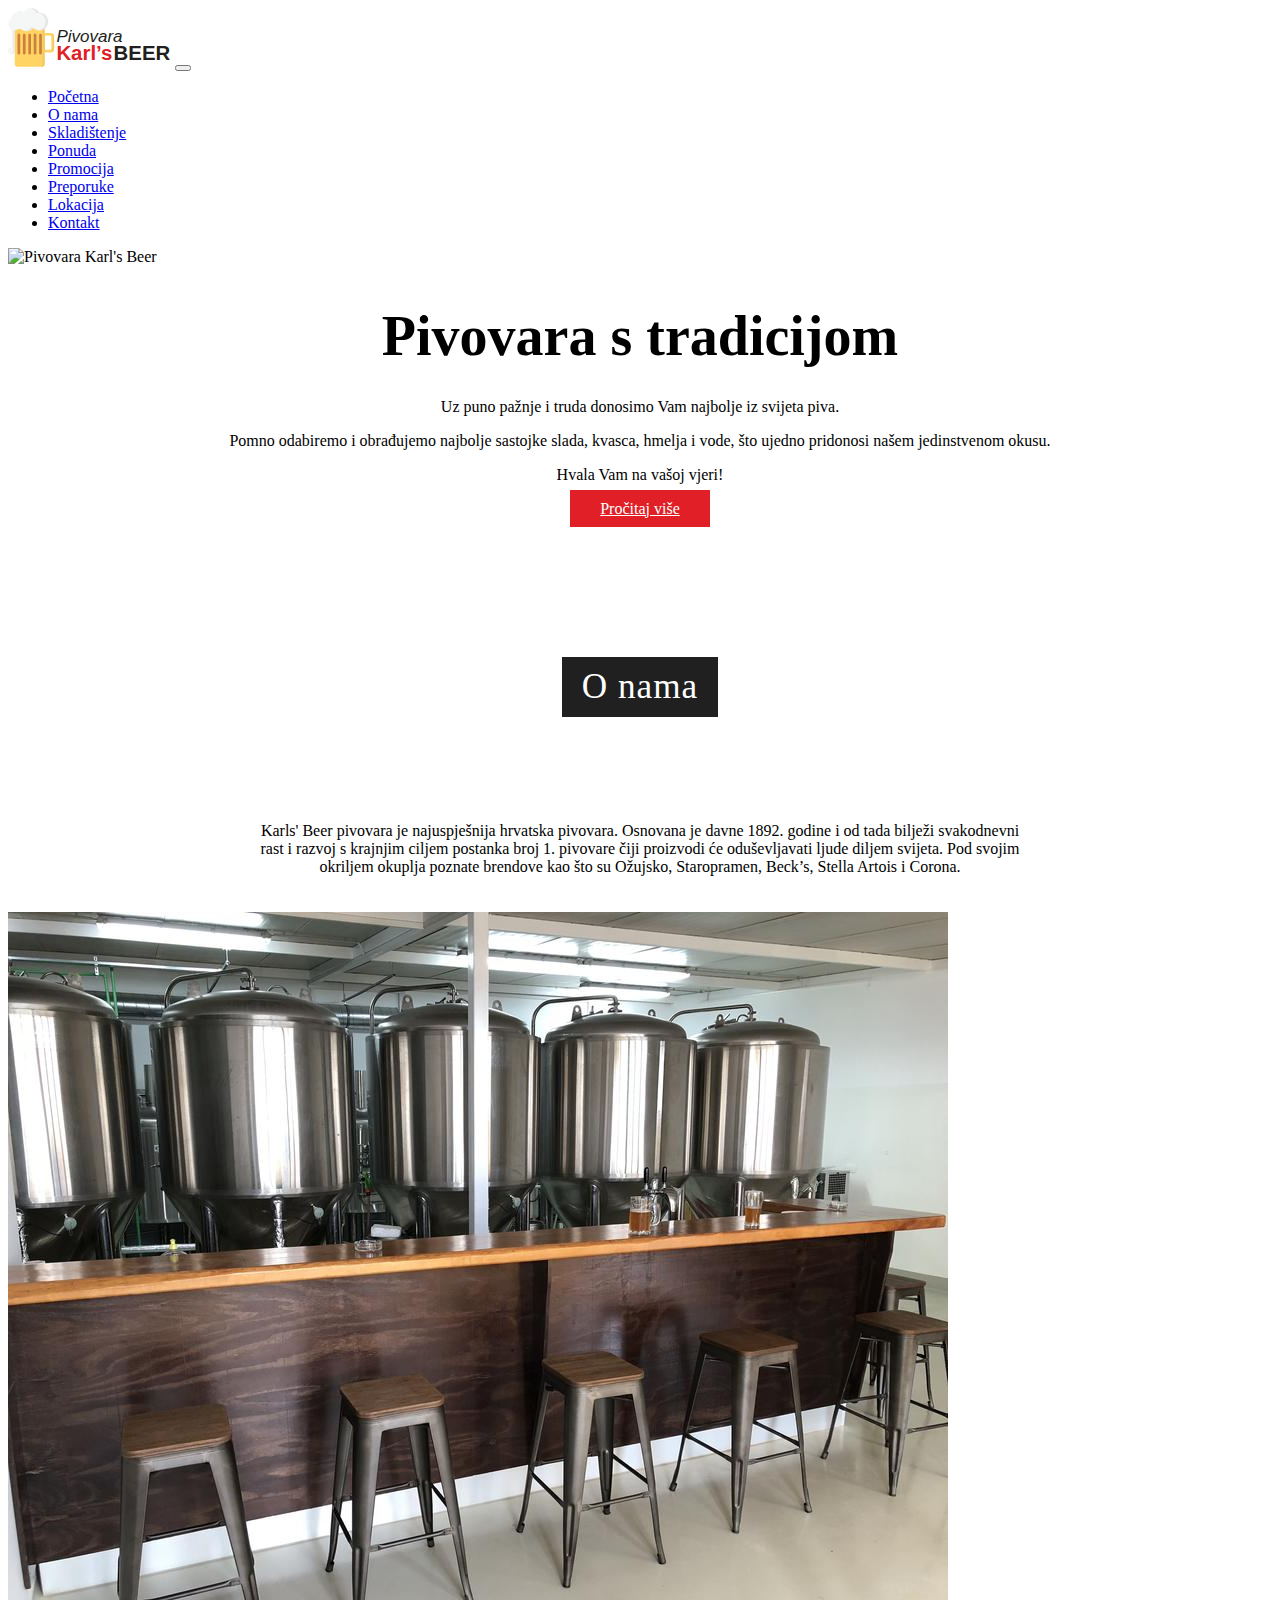
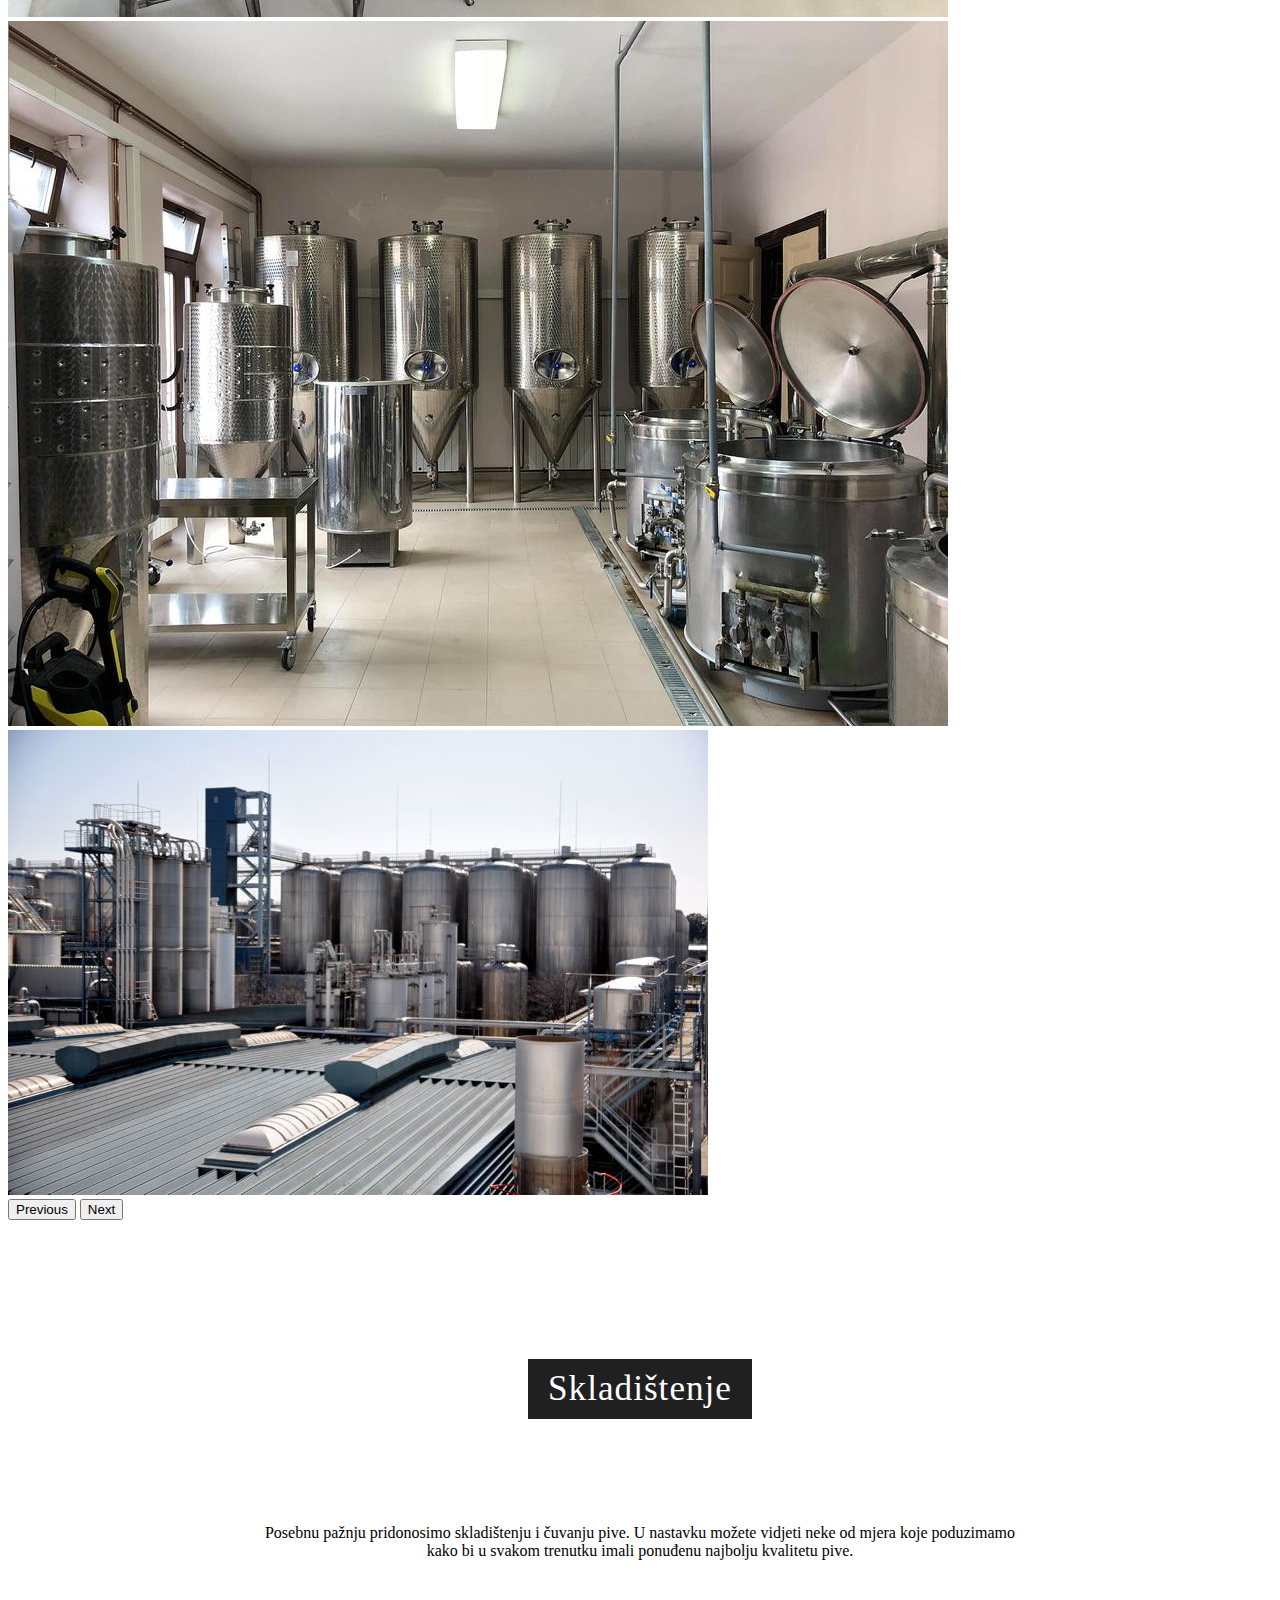
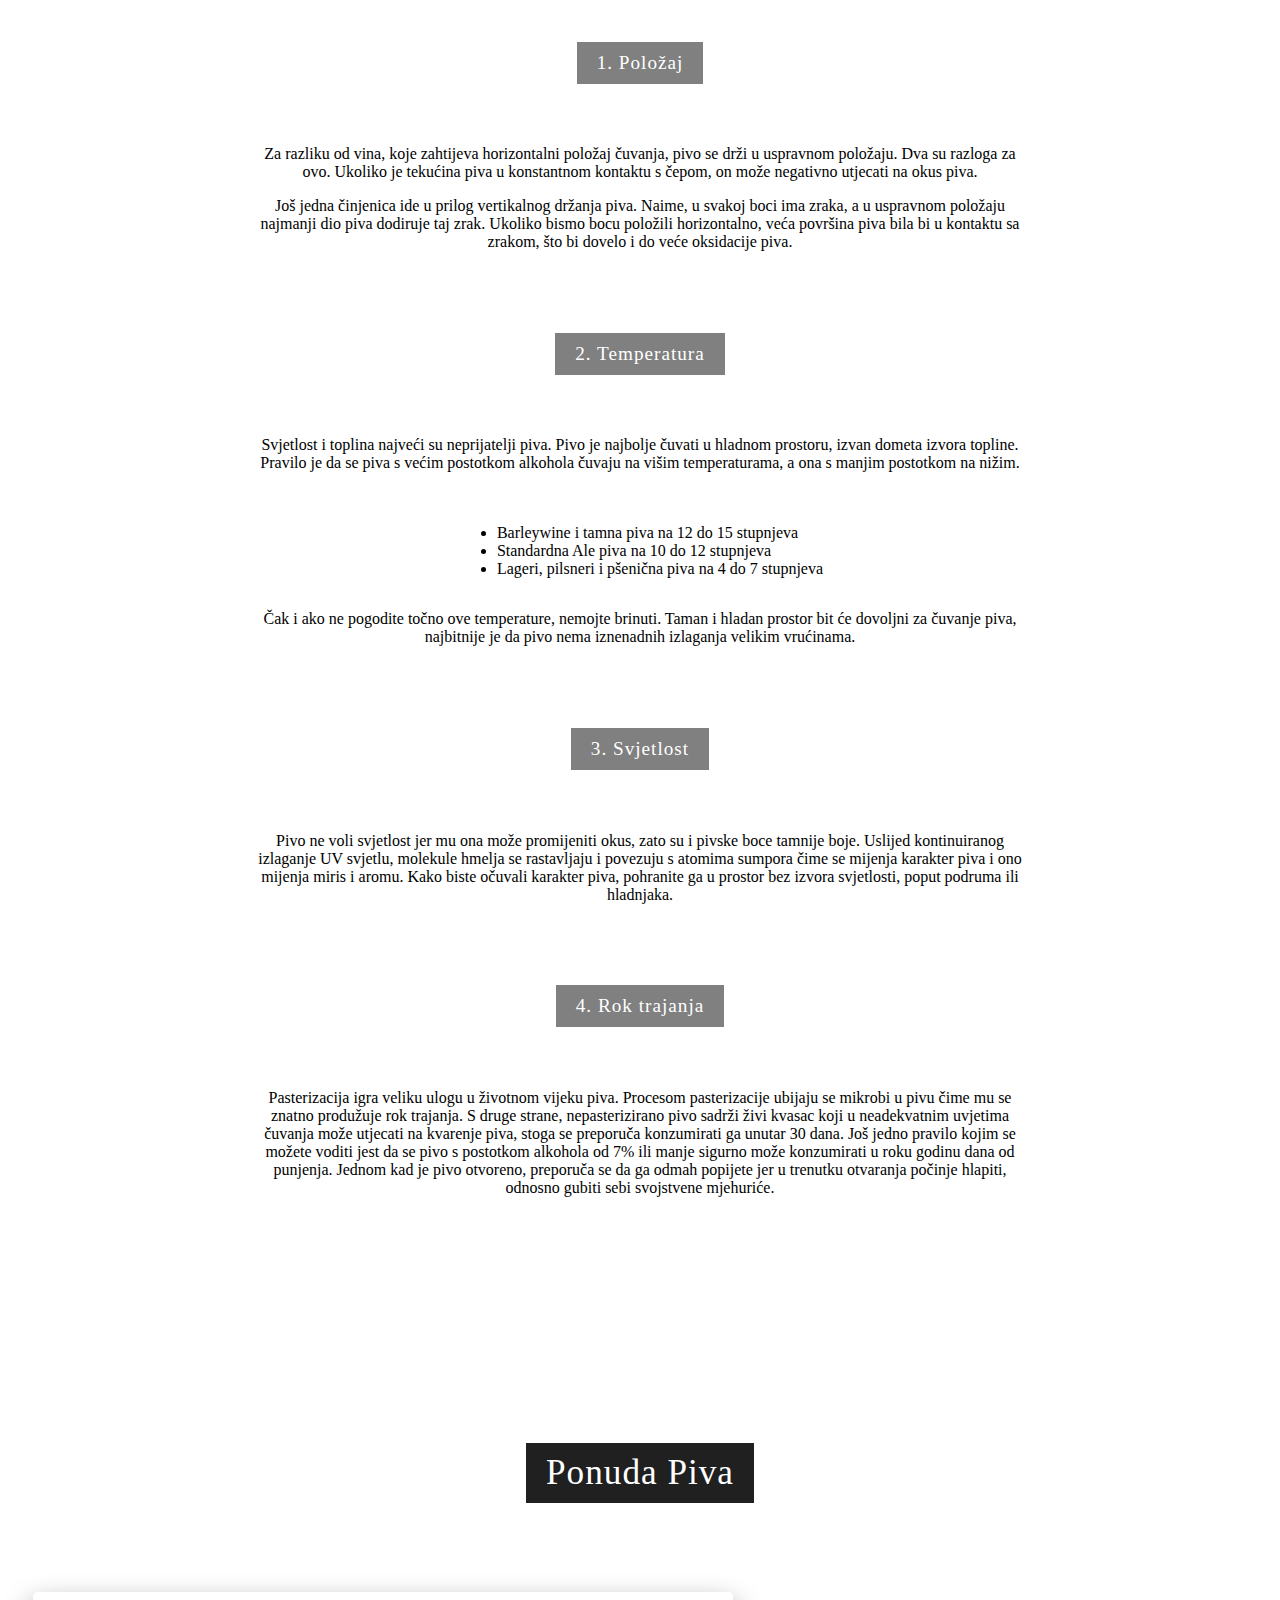
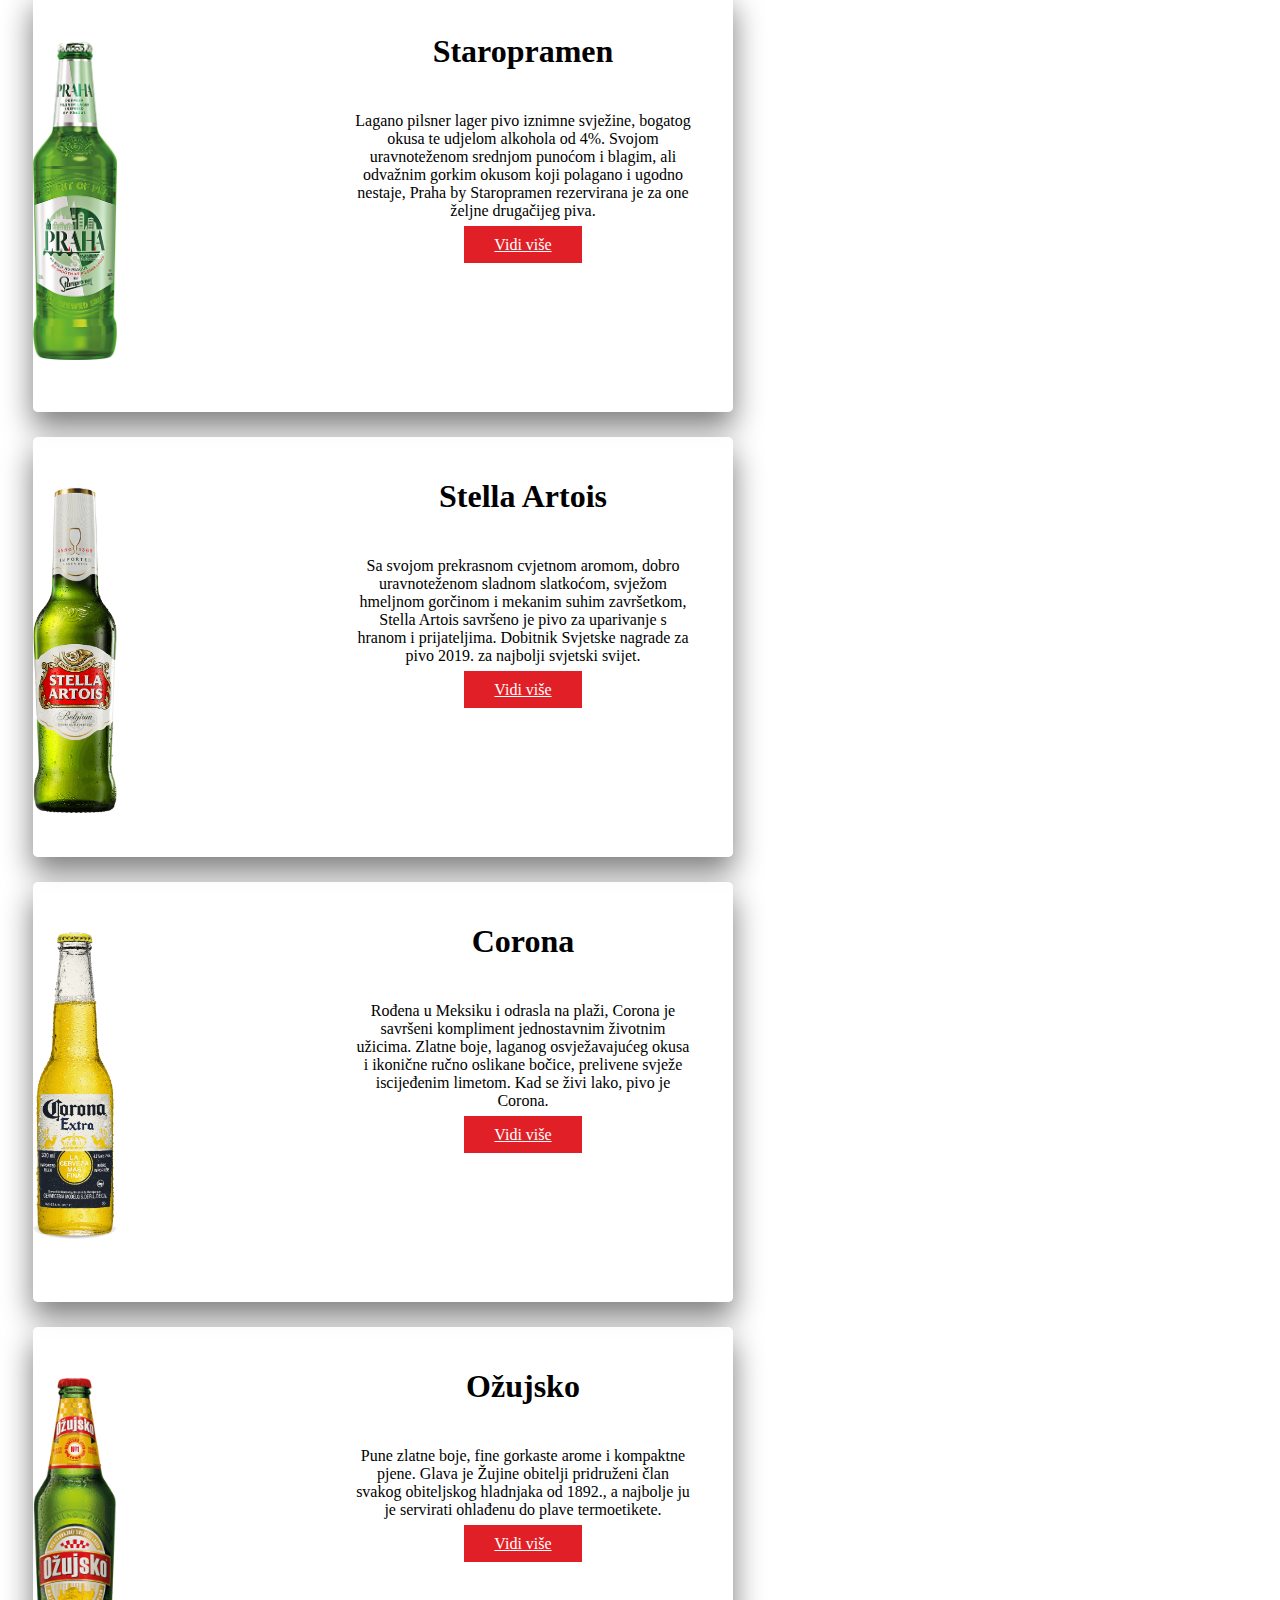
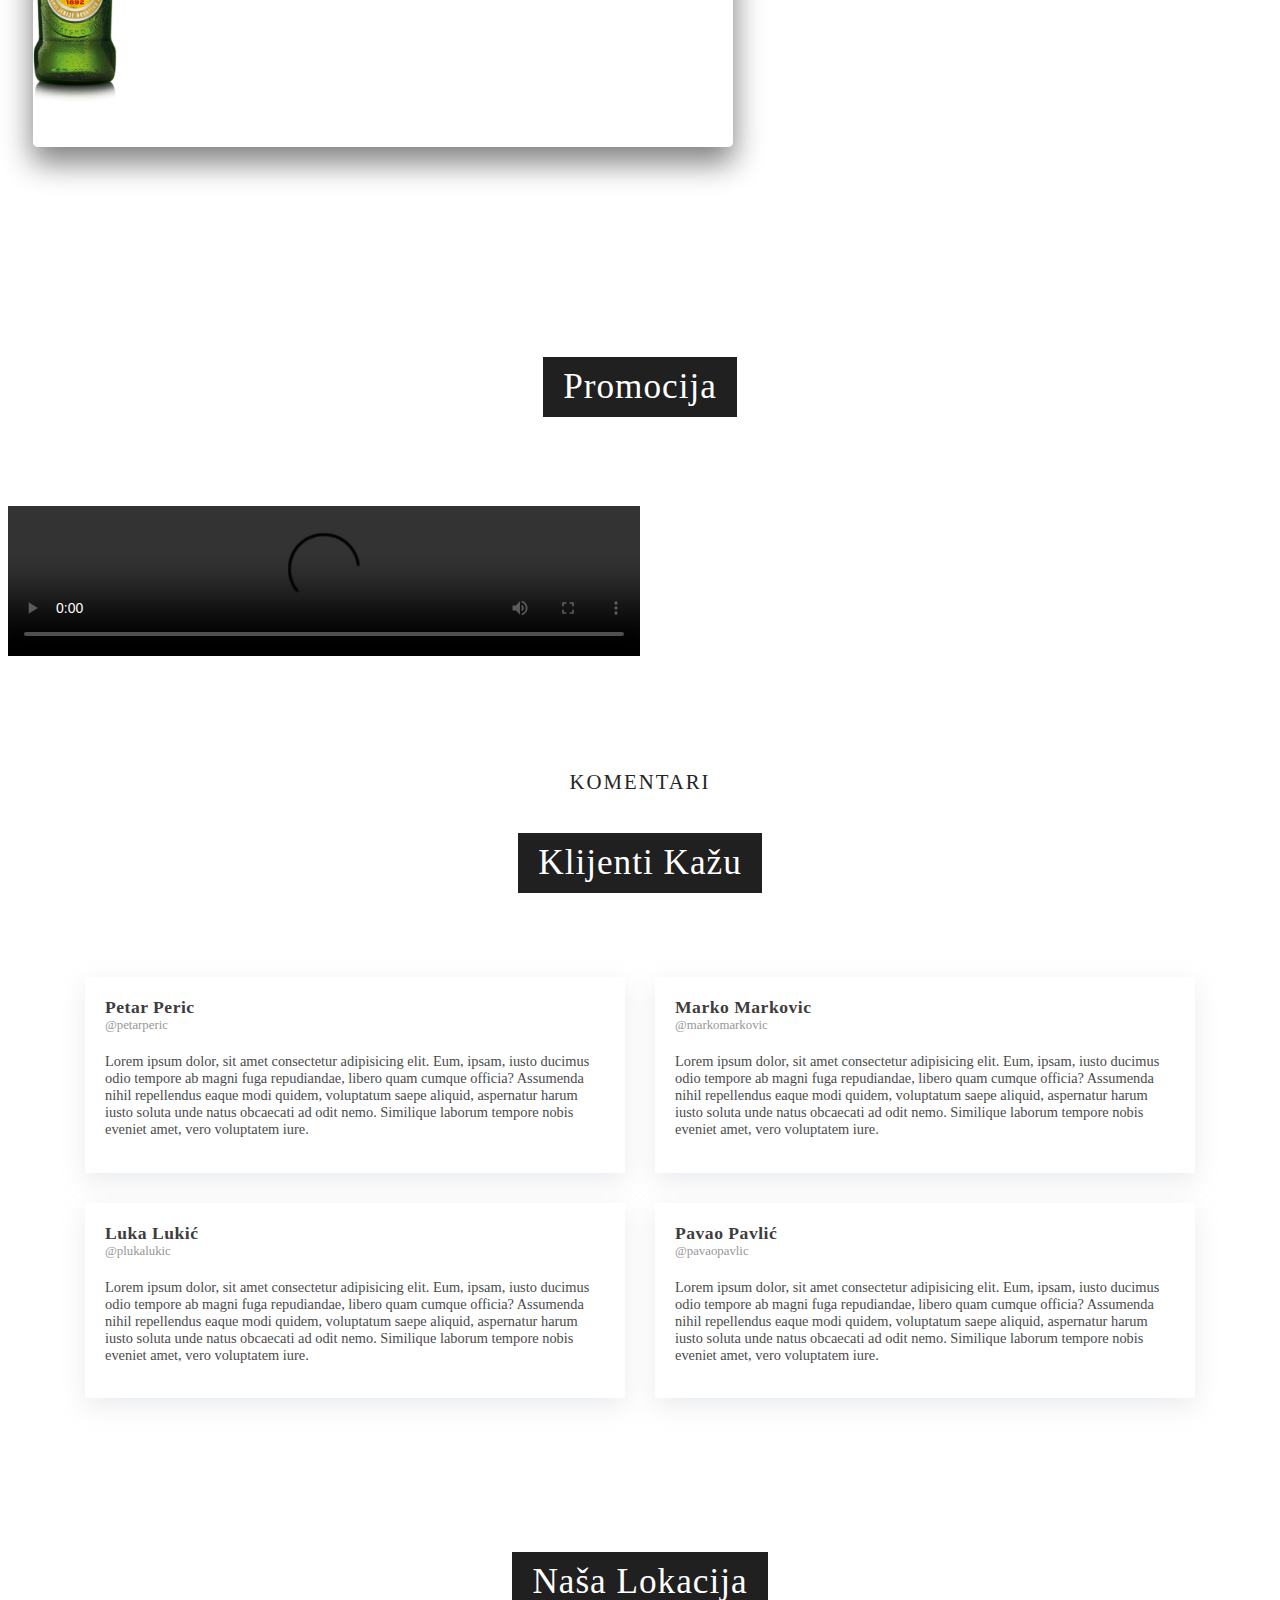
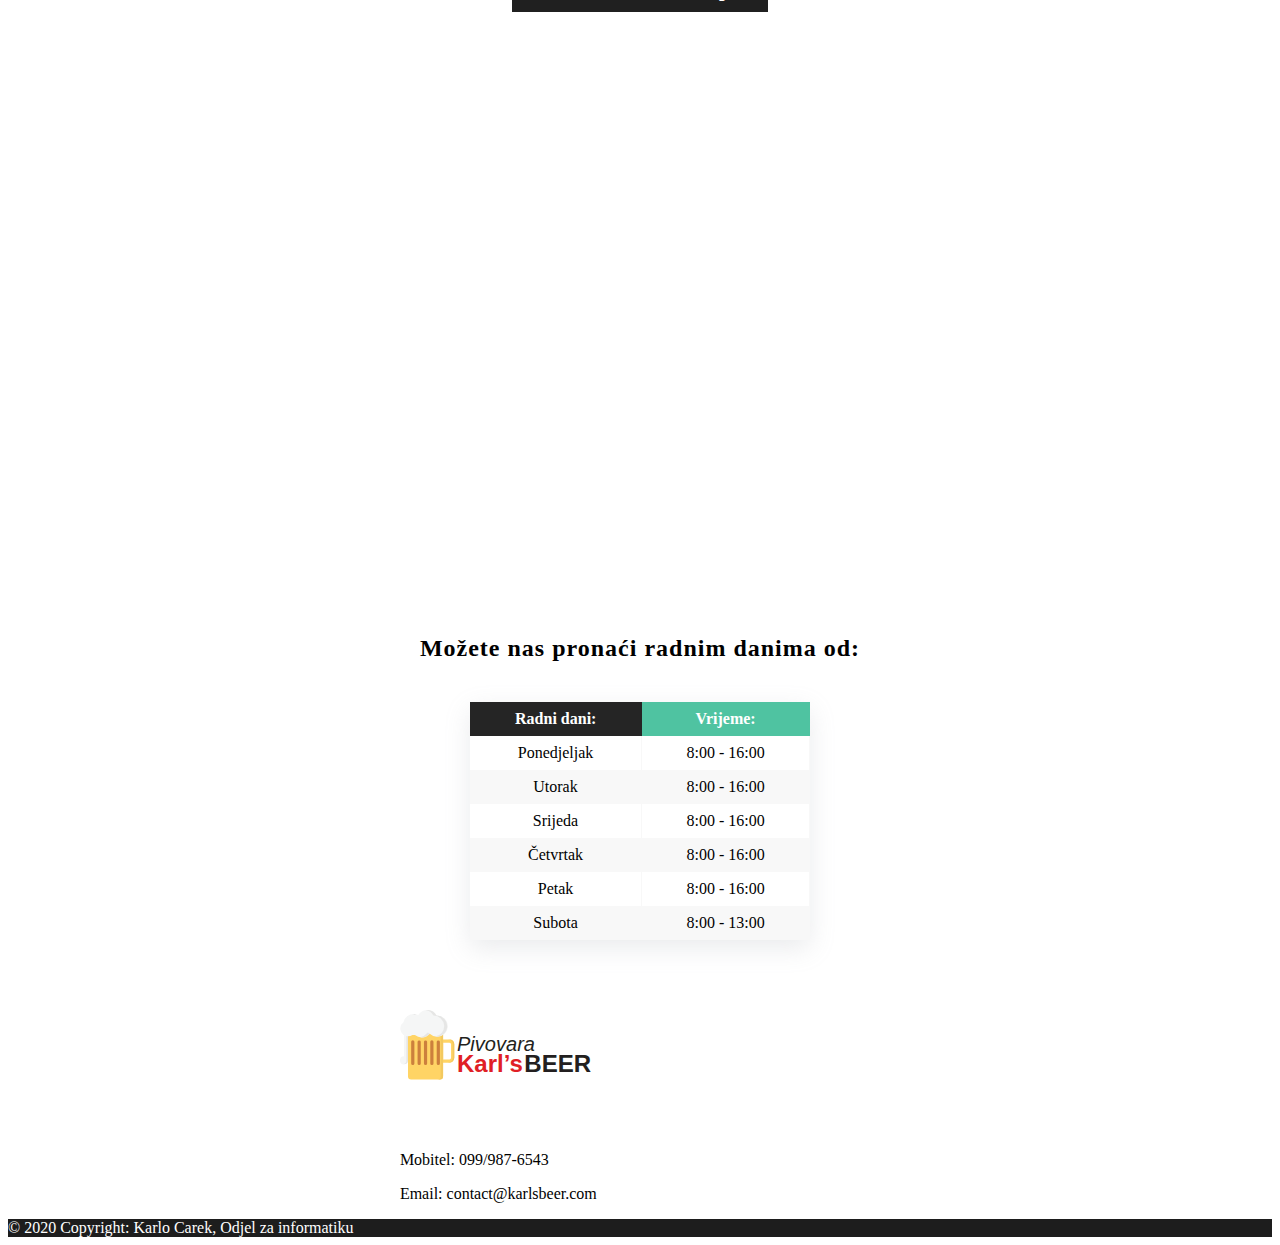
==== commit 1396796b: "dodan videozapis" ====
--- a/index.html
+++ b/index.html
@@ -211,6 +211,12 @@
     <div class="heading">
       <h2>Promocija</h2>
     </div>
+    <div class="d-flex justify-content-center">
+      <video width="50%" height="100%" controls>
+        <source src="./img/promoVideo.mp4" type="video/mp4">
+      Your browser does not support the video tag.
+      </video>
+    </div>
   </section>
 
   <section id="testimonials">
--- a/css/style.css
+++ b/css/style.css
@@ -259,6 +259,12 @@
   transition: all ease 0.3s;
 }
 
+/* Promocija */
+video {
+  width: 50%; 
+  height: 100%;
+}
+
 /* Lokacija */
 #lokacija {
   display: flex;
@@ -344,6 +350,9 @@
 
 
 @media(max-width: 1060px) {
+  video {
+    width: 90%; 
+  }
   #ponuda h2 {
     margin-top: 30px;
   }
@@ -456,6 +465,11 @@
     font-size: 1.4rem;
   }
 
+  /* Promocija */
+  video {
+    width: 90%; 
+  }
+
   /* Lokacija */
   #lokacija .row {
     width: 100%;
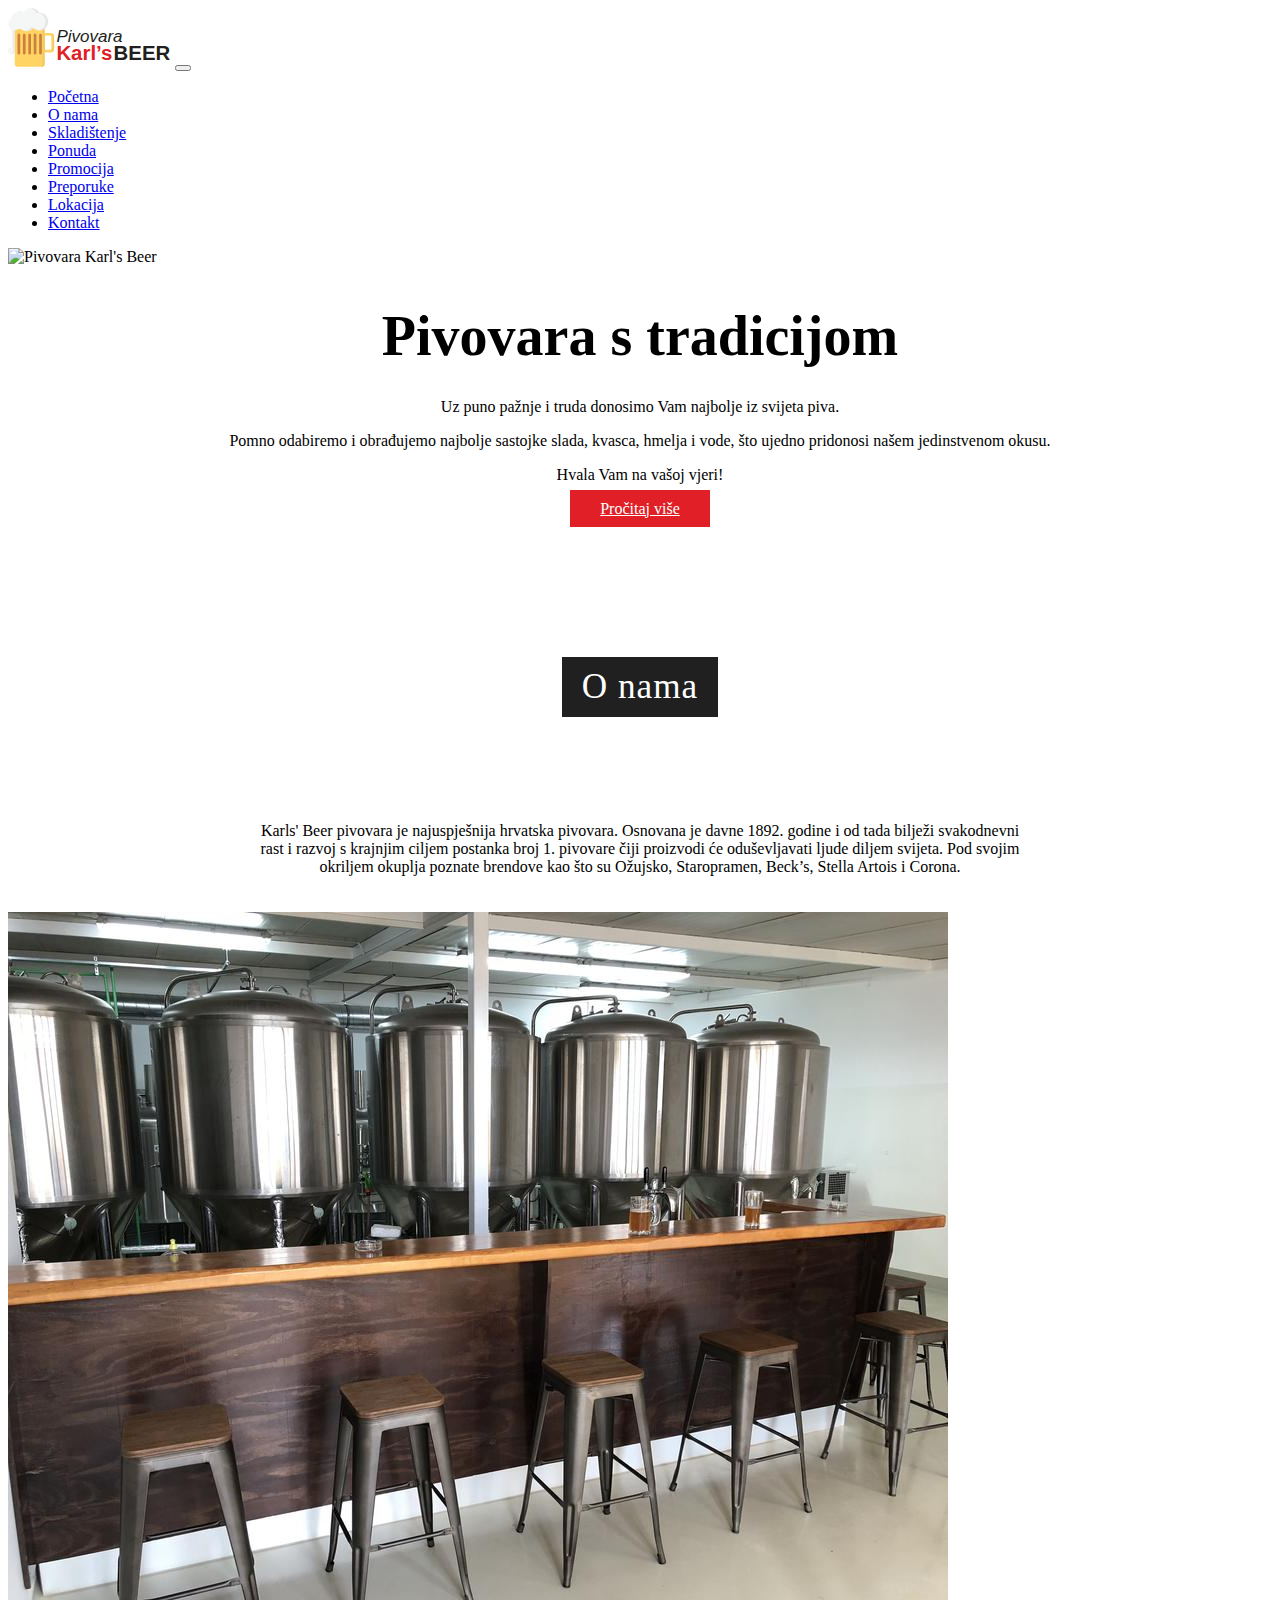
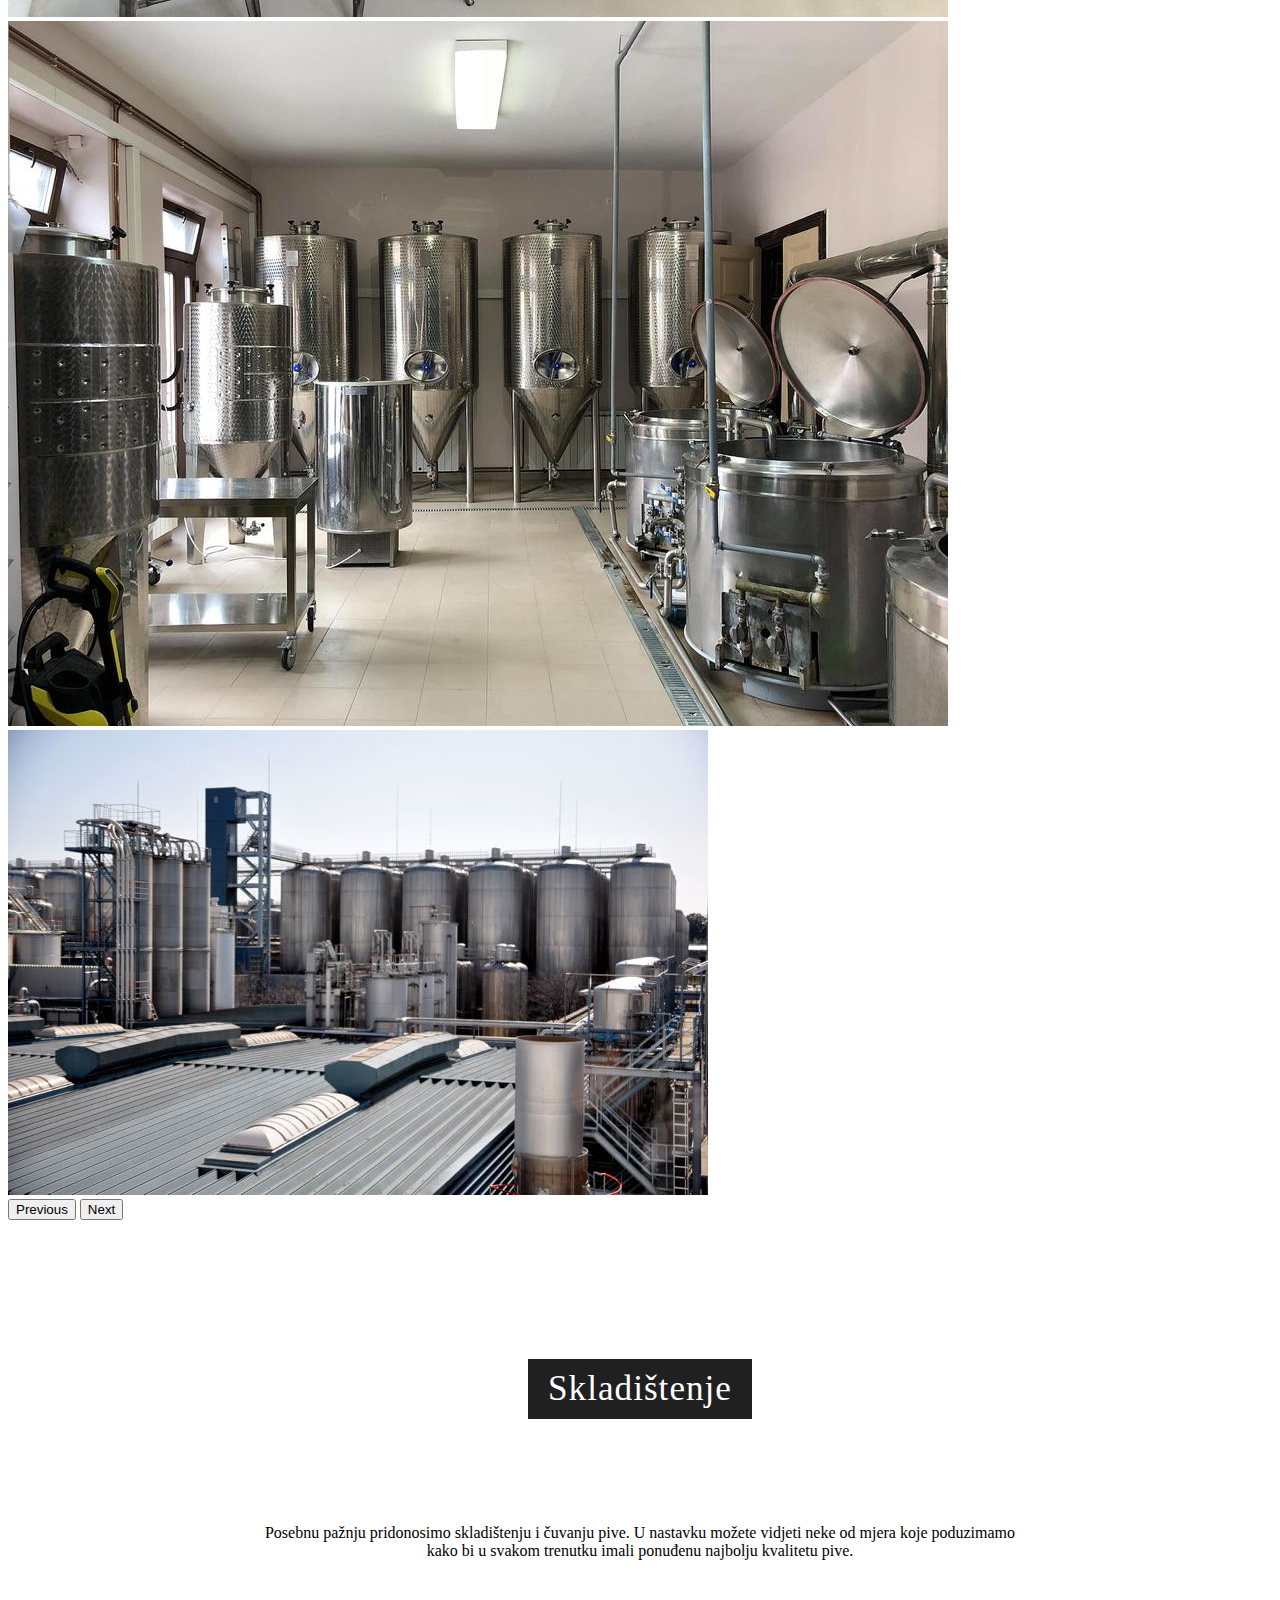
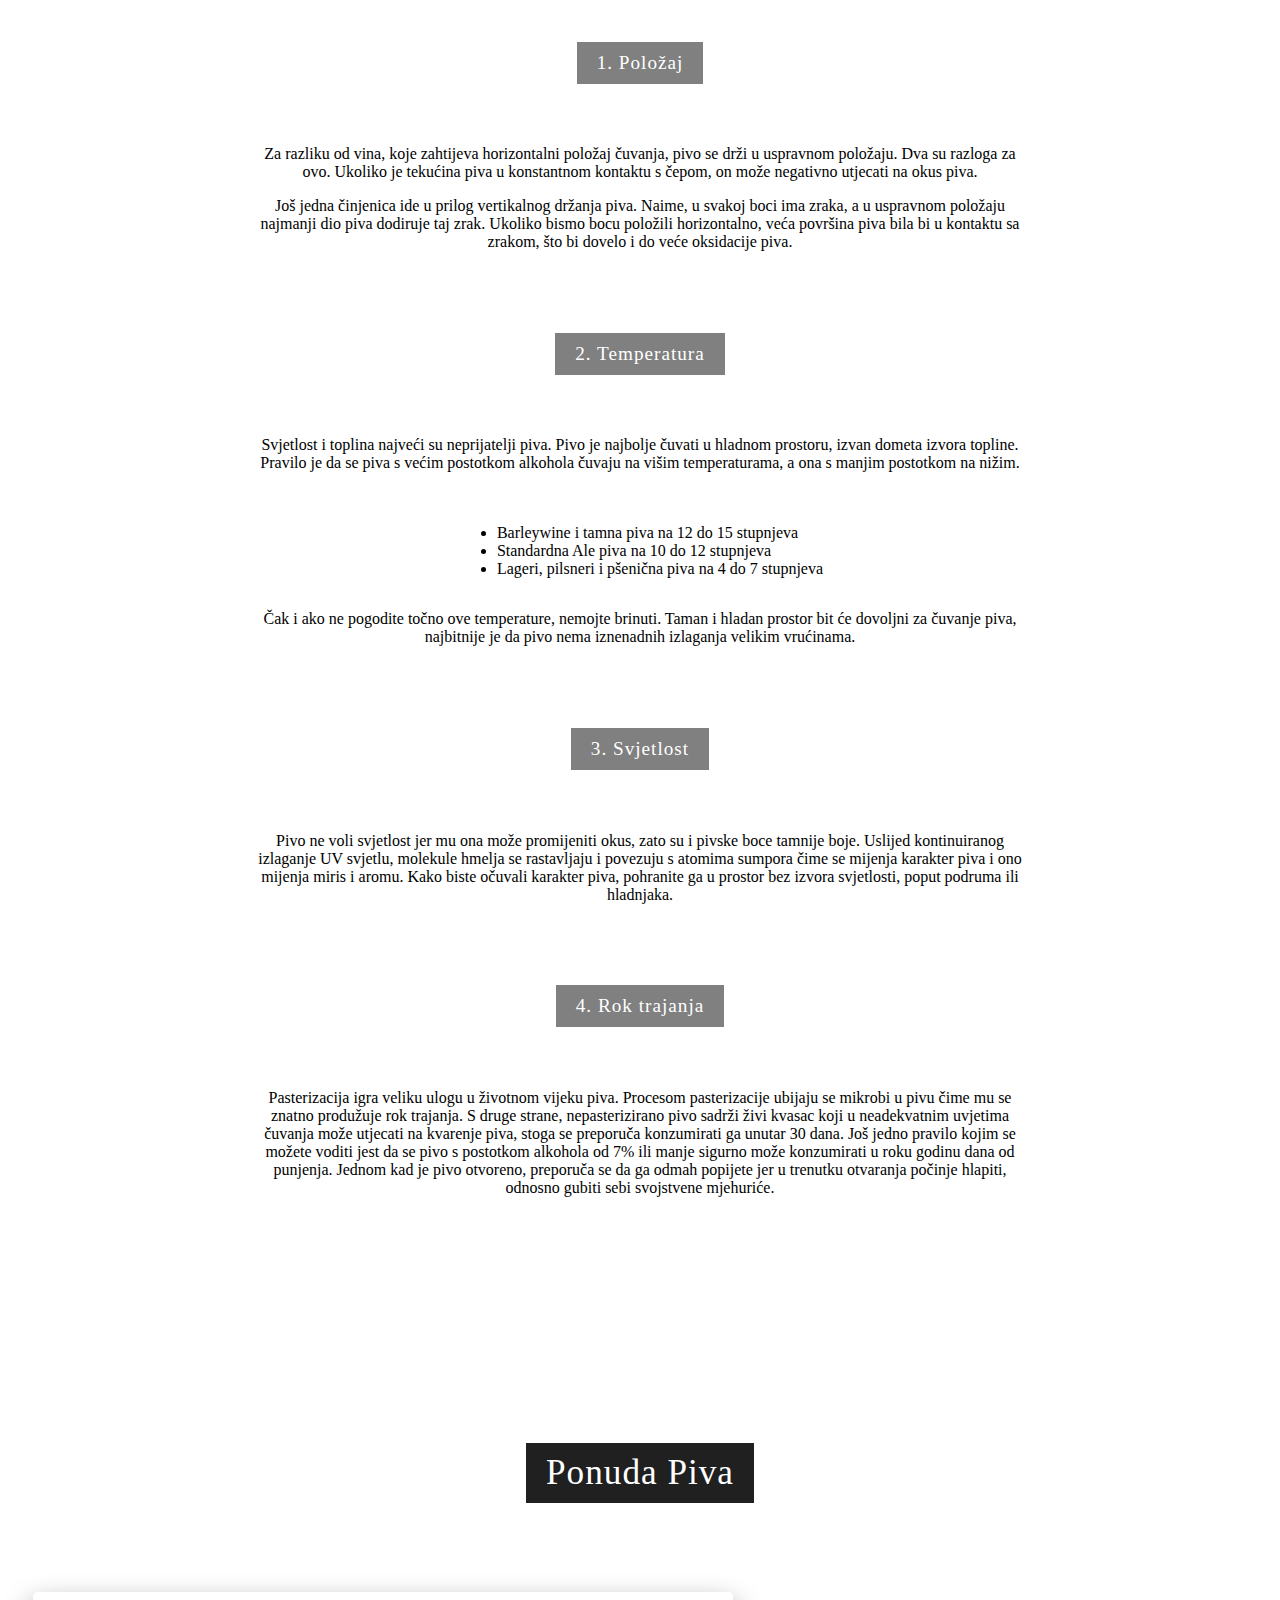
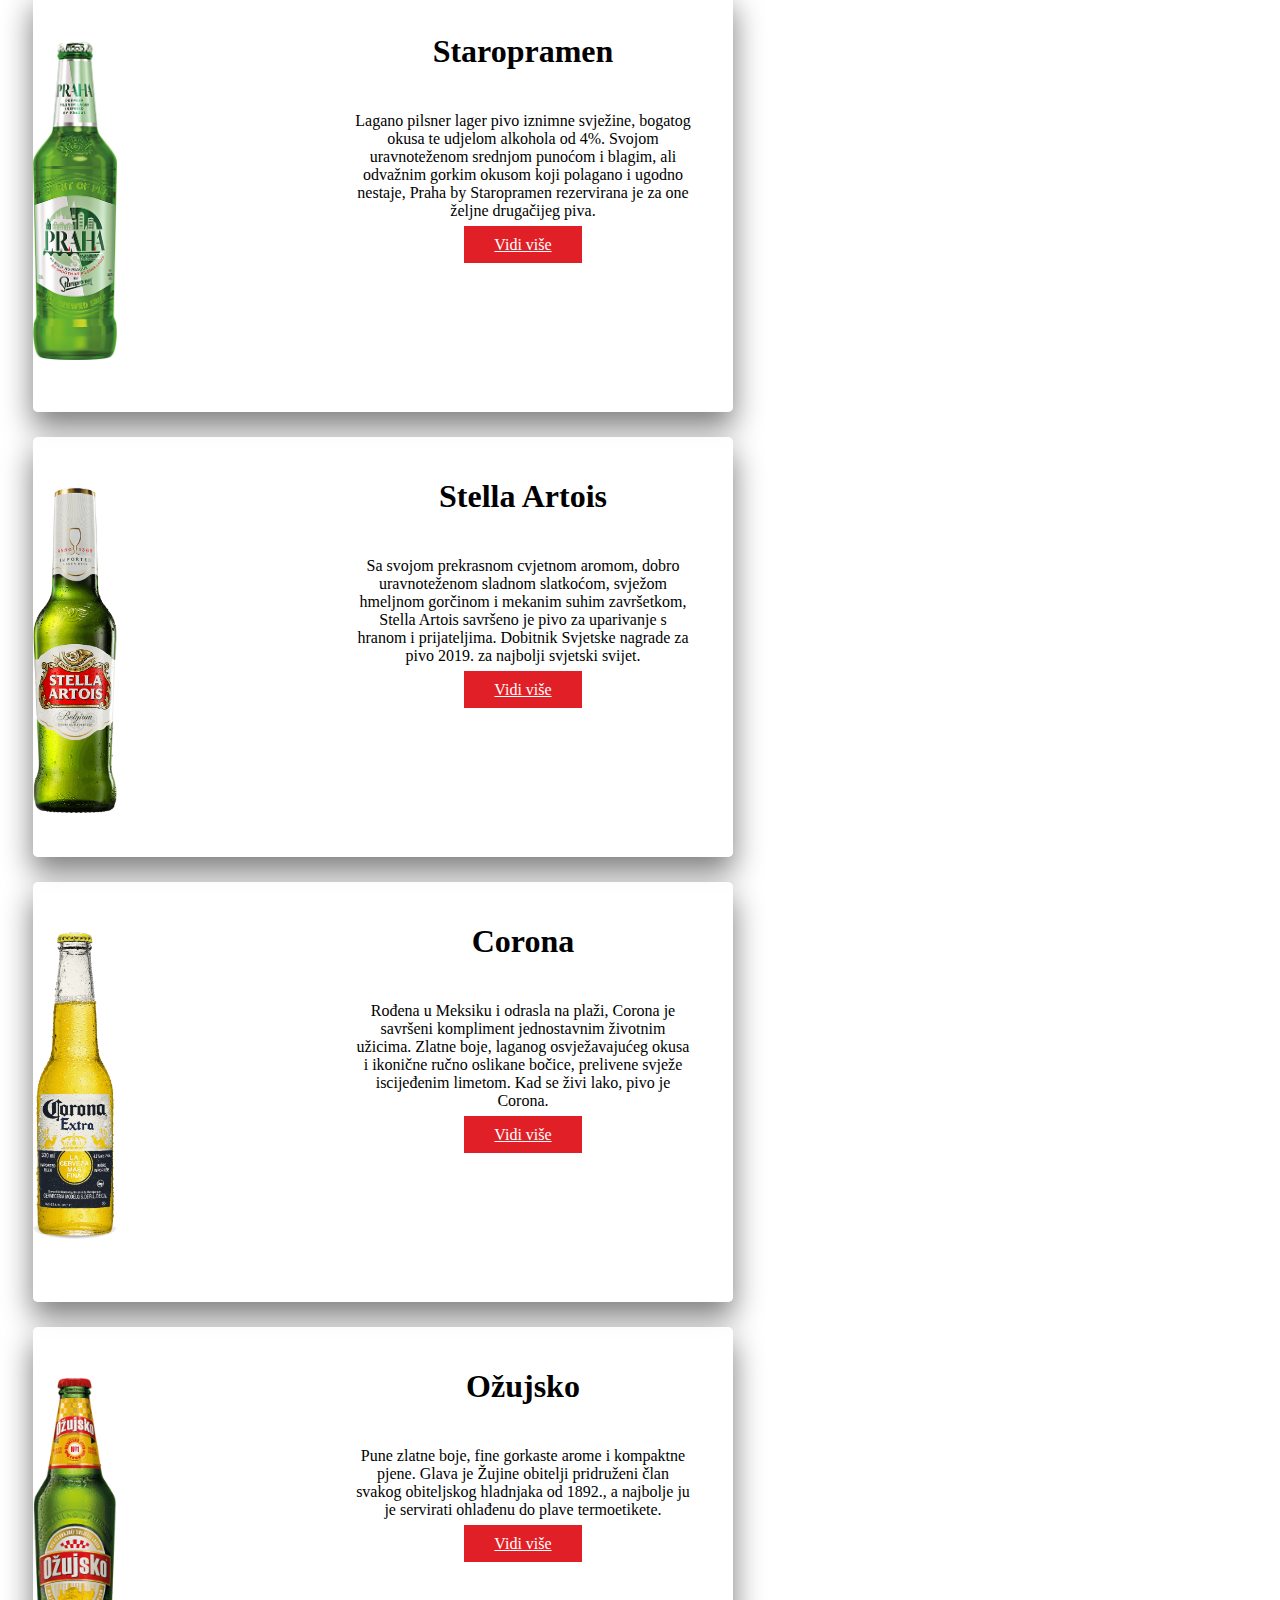
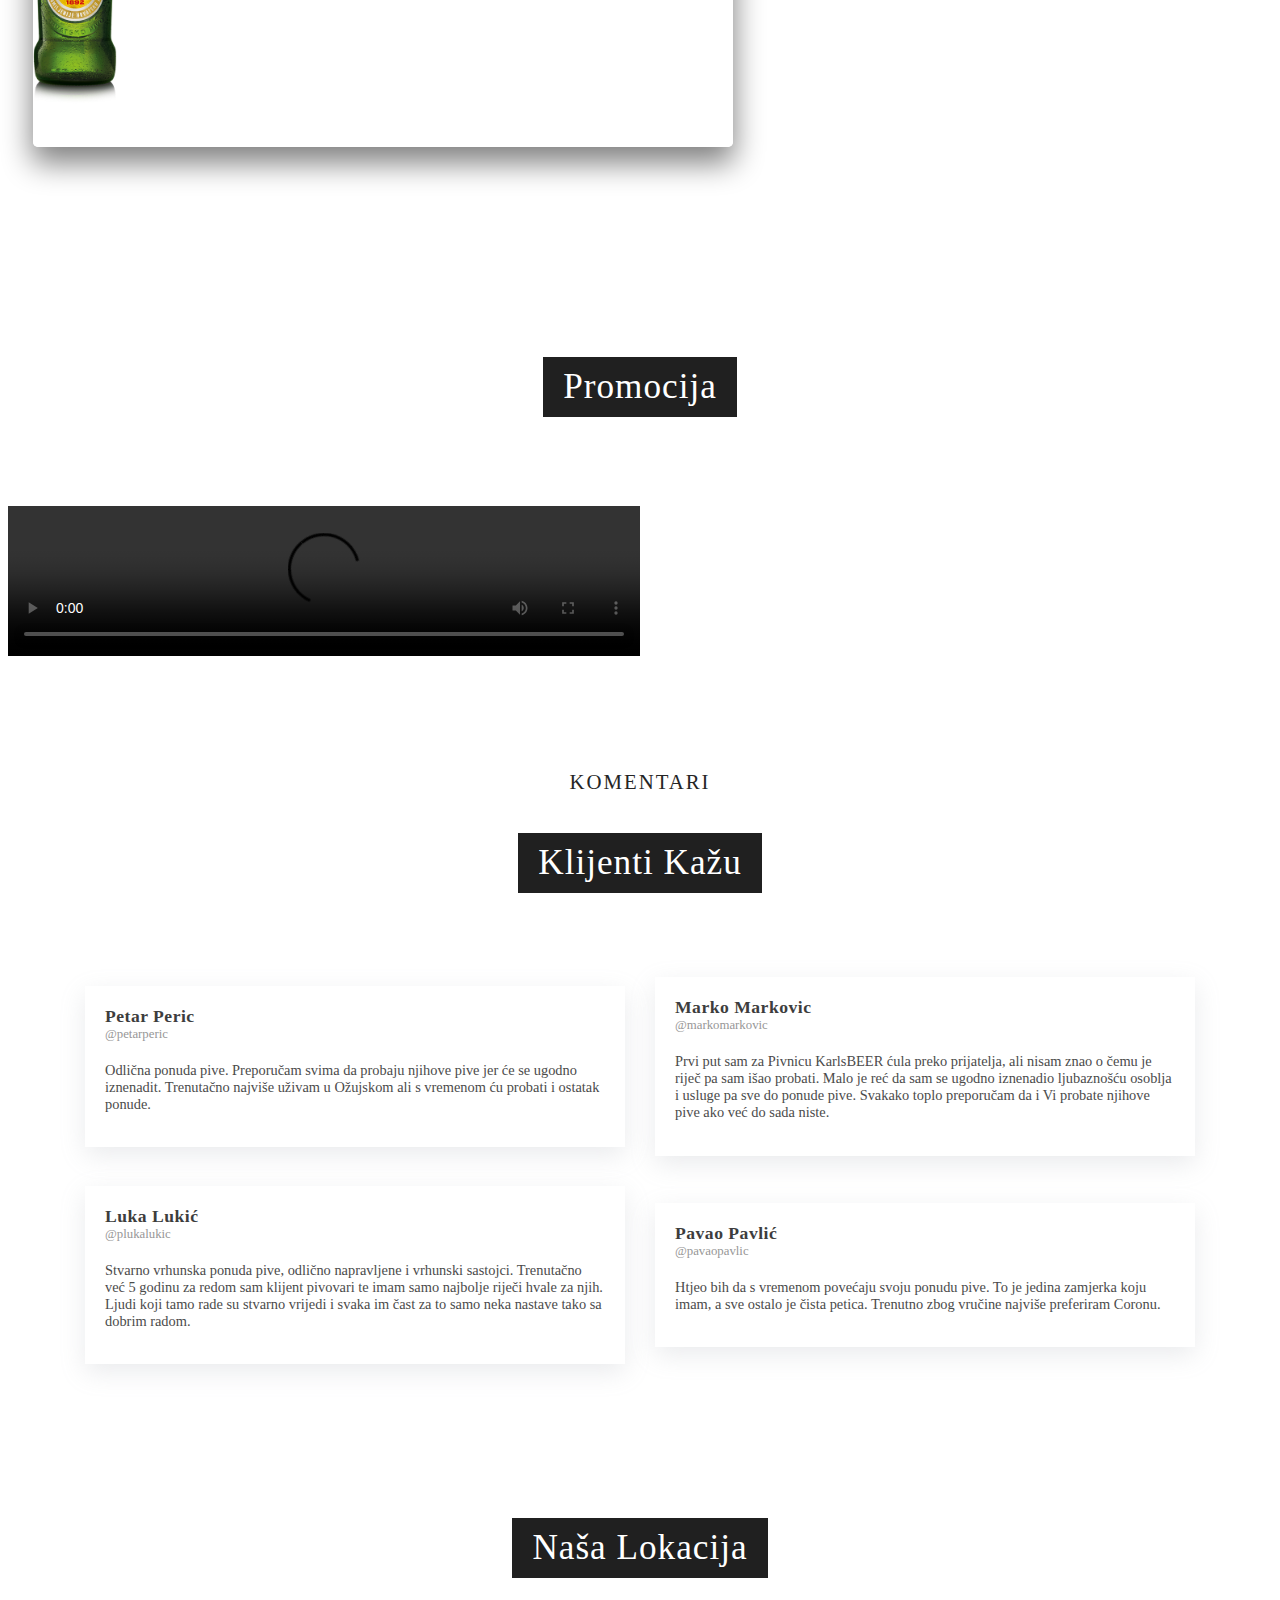
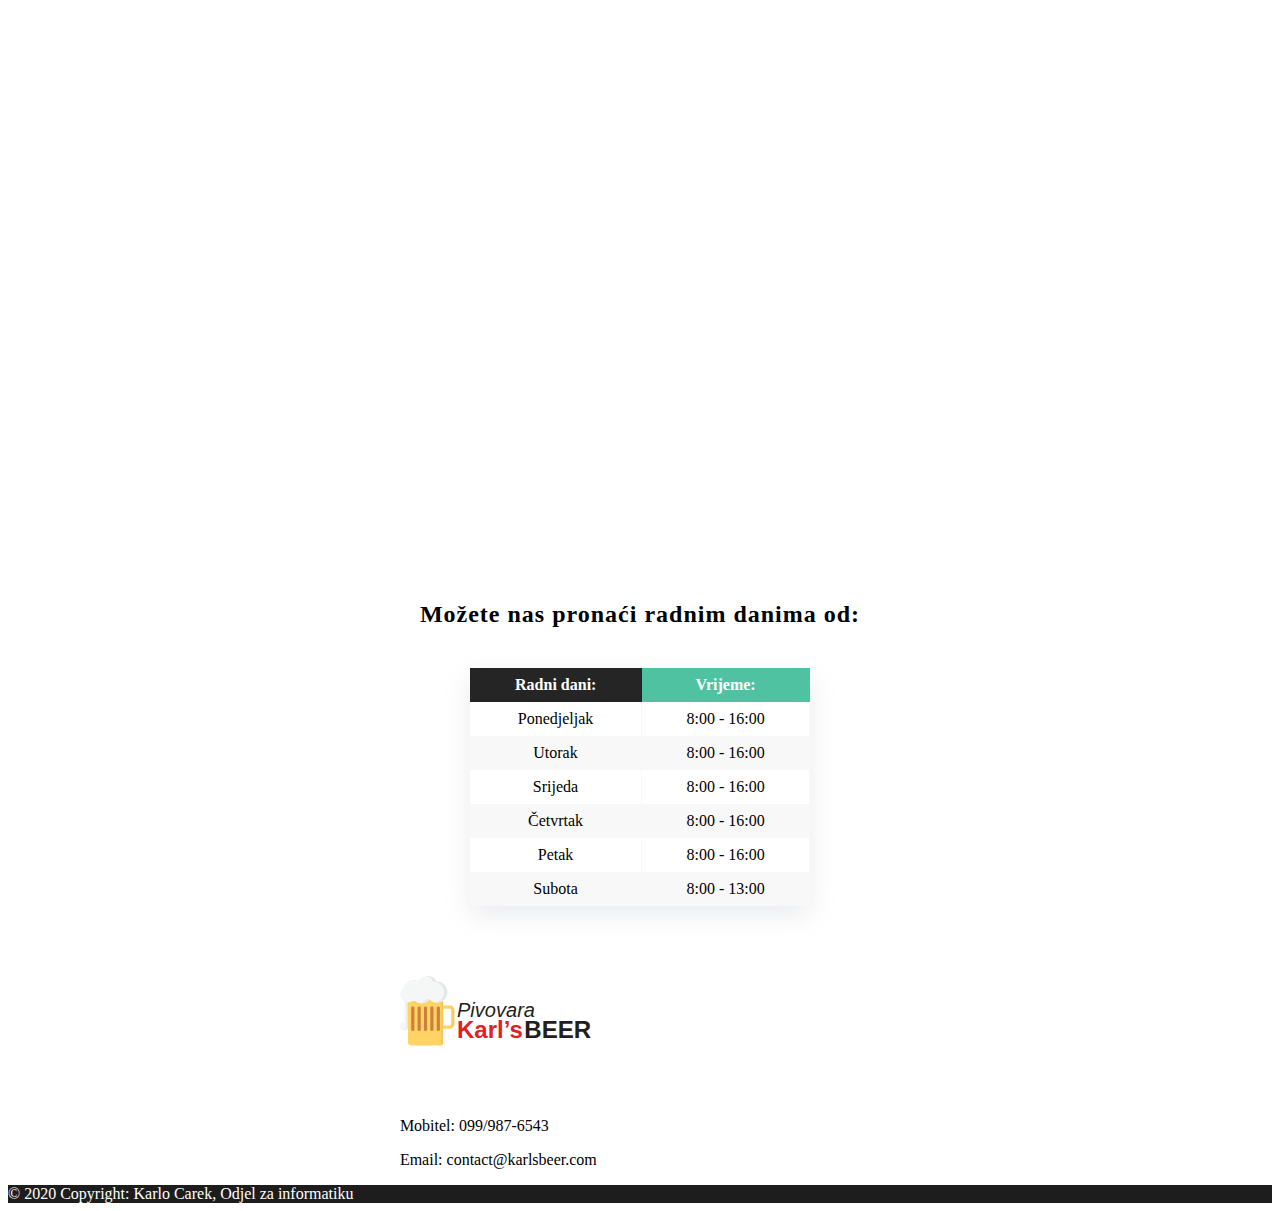
==== commit a28fc77d: "nove preporuke" ====
--- a/index.html
+++ b/index.html
@@ -212,7 +212,7 @@
       <h2>Promocija</h2>
     </div>
     <div class="d-flex justify-content-center">
-      <video width="50%" height="100%" controls>
+      <video controls>
         <source src="./img/promoVideo.mp4" type="video/mp4">
       Your browser does not support the video tag.
       </video>
@@ -242,7 +242,7 @@
           </div>
         </div>
         <div class="client-comment">
-          <p>Lorem ipsum dolor, sit amet consectetur adipisicing elit. Eum, ipsam, iusto ducimus odio tempore ab magni fuga repudiandae, libero quam cumque officia? Assumenda nihil repellendus eaque modi quidem, voluptatum saepe aliquid, aspernatur harum iusto soluta unde natus obcaecati ad odit nemo. Similique laborum tempore nobis eveniet amet, vero voluptatem iure.</p>
+          <p>Odlična ponuda pive. Preporučam svima da probaju njihove pive jer će se ugodno iznenadit. Trenutačno najviše uživam u Ožujskom ali s vremenom ću probati i ostatak ponude.</p>
         </div>
       </div>
       <div class="testimonial-box">
@@ -262,7 +262,7 @@
           </div>
         </div>
         <div class="client-comment">
-          <p>Lorem ipsum dolor, sit amet consectetur adipisicing elit. Eum, ipsam, iusto ducimus odio tempore ab magni fuga repudiandae, libero quam cumque officia? Assumenda nihil repellendus eaque modi quidem, voluptatum saepe aliquid, aspernatur harum iusto soluta unde natus obcaecati ad odit nemo. Similique laborum tempore nobis eveniet amet, vero voluptatem iure.</p>
+          <p>Prvi put sam za Pivnicu KarlsBEER ćula preko prijatelja, ali nisam znao o čemu je riječ pa sam išao probati. Malo je reć da sam se ugodno iznenadio ljubaznošću osoblja i usluge pa sve do ponude pive. Svakako toplo preporučam da i Vi probate njihove pive ako već do sada niste.</p>
         </div>
       </div>
       <div class="testimonial-box">
@@ -282,7 +282,7 @@
           </div>
         </div>
         <div class="client-comment">
-          <p>Lorem ipsum dolor, sit amet consectetur adipisicing elit. Eum, ipsam, iusto ducimus odio tempore ab magni fuga repudiandae, libero quam cumque officia? Assumenda nihil repellendus eaque modi quidem, voluptatum saepe aliquid, aspernatur harum iusto soluta unde natus obcaecati ad odit nemo. Similique laborum tempore nobis eveniet amet, vero voluptatem iure.</p>
+          <p>Stvarno vrhunska ponuda pive, odlično napravljene i vrhunski sastojci. Trenutačno već 5 godinu za redom sam klijent pivovari te imam samo najbolje riječi hvale za njih. Ljudi koji tamo rade su stvarno vrijedi i svaka im čast za to samo neka nastave tako sa dobrim radom.</p>
         </div>
       </div>
       <div class="testimonial-box">
@@ -302,7 +302,7 @@
           </div>
         </div>
         <div class="client-comment">
-          <p>Lorem ipsum dolor, sit amet consectetur adipisicing elit. Eum, ipsam, iusto ducimus odio tempore ab magni fuga repudiandae, libero quam cumque officia? Assumenda nihil repellendus eaque modi quidem, voluptatum saepe aliquid, aspernatur harum iusto soluta unde natus obcaecati ad odit nemo. Similique laborum tempore nobis eveniet amet, vero voluptatem iure.</p>
+          <p>Htjeo bih da s vremenom povećaju svoju ponudu pive. To je jedina zamjerka koju imam, a sve ostalo je čista petica. Trenutno zbog vručine najviše preferiram Coronu.</p>
         </div>
       </div>
     </div>
